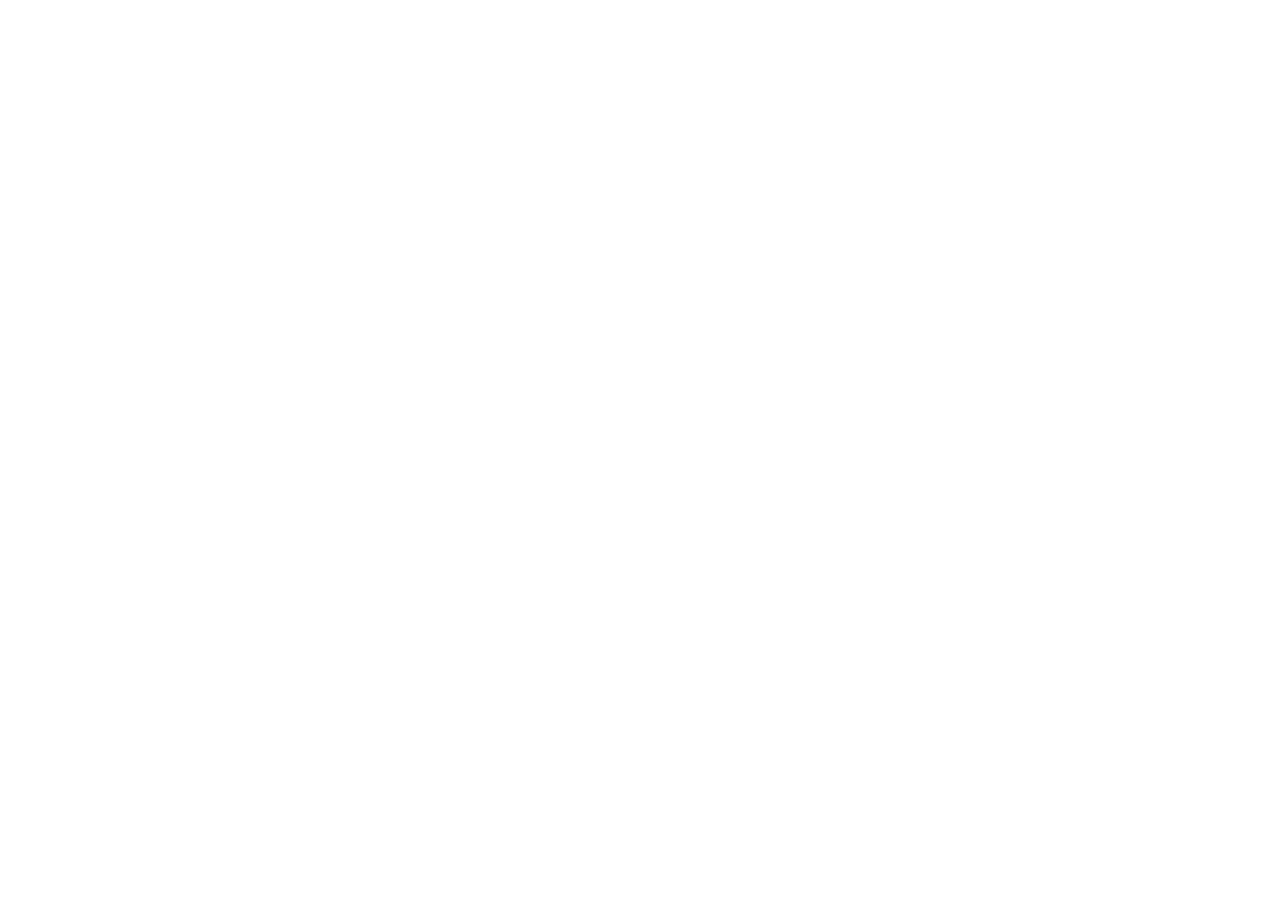
==== index.html @ db497103 "first commit" ====
<!DOCTYPE html>
<html lang="en">
  <head>
    <meta charset="UTF-8" />
    <meta http-equiv="X-UA-Compatible" content="IE=edge" />
    <meta name="viewport" content="width=device-width, initial-scale=1.0" />
    <title>Home</title>
    <link
      rel="stylesheet"
      href="https://unicons.iconscout.com/release/v4.0.0/css/line.css" />
    <link
      rel="stylesheet"
      href="https://cdnjs.cloudflare.com/ajax/libs/OwlCarousel2/2.3.4/assets/owl.carousel.min.css"
      integrity="sha512-tS3S5qG0BlhnQROyJXvNjeEM4UpMXHrQfTGmbQ1gKmelCxlSEBUaxhRBj/EFTzpbP4RVSrpEikbmdJobCvhE3g=="
      crossorigin="anonymous"
      referrerpolicy="no-referrer" />
    <link
      rel="stylesheet"
      href="https://cdnjs.cloudflare.com/ajax/libs/OwlCarousel2/2.3.4/assets/owl.theme.default.min.css"
      integrity="sha512-sMXtMNL1zRzolHYKEujM2AqCLUR9F2C4/05cdbxjjLSRvMQIciEPCQZo++nk7go3BtSuK9kfa/s+a4f4i5pLkw=="
      crossorigin="anonymous"
      referrerpolicy="no-referrer" />
    <link rel="stylesheet" href="css/compressed/home.min.css" />
  </head>
  <body>

    
    <script src="js/smth.js"></script>
    <script
      src="https://cdnjs.cloudflare.com/ajax/libs/jquery/3.6.3/jquery.min.js"
      integrity="sha512-STof4xm1wgkfm7heWqFJVn58Hm3EtS31XFaagaa8VMReCXAkQnJZ+jEy8PCC/iT18dFy95WcExNHFTqLyp72eQ=="
      crossorigin="anonymous"
      referrerpolicy="no-referrer"></script>
    <script
      src="https://cdnjs.cloudflare.com/ajax/libs/OwlCarousel2/2.3.4/owl.carousel.min.js"
      integrity="sha512-bPs7Ae6pVvhOSiIcyUClR7/q2OAsRiovw4vAkX+zJbw3ShAeeqezq50RIIcIURq7Oa20rW2n2q+fyXBNcU9lrw=="
      crossorigin="anonymous"
      referrerpolicy="no-referrer"></script>
  </body>
</html>
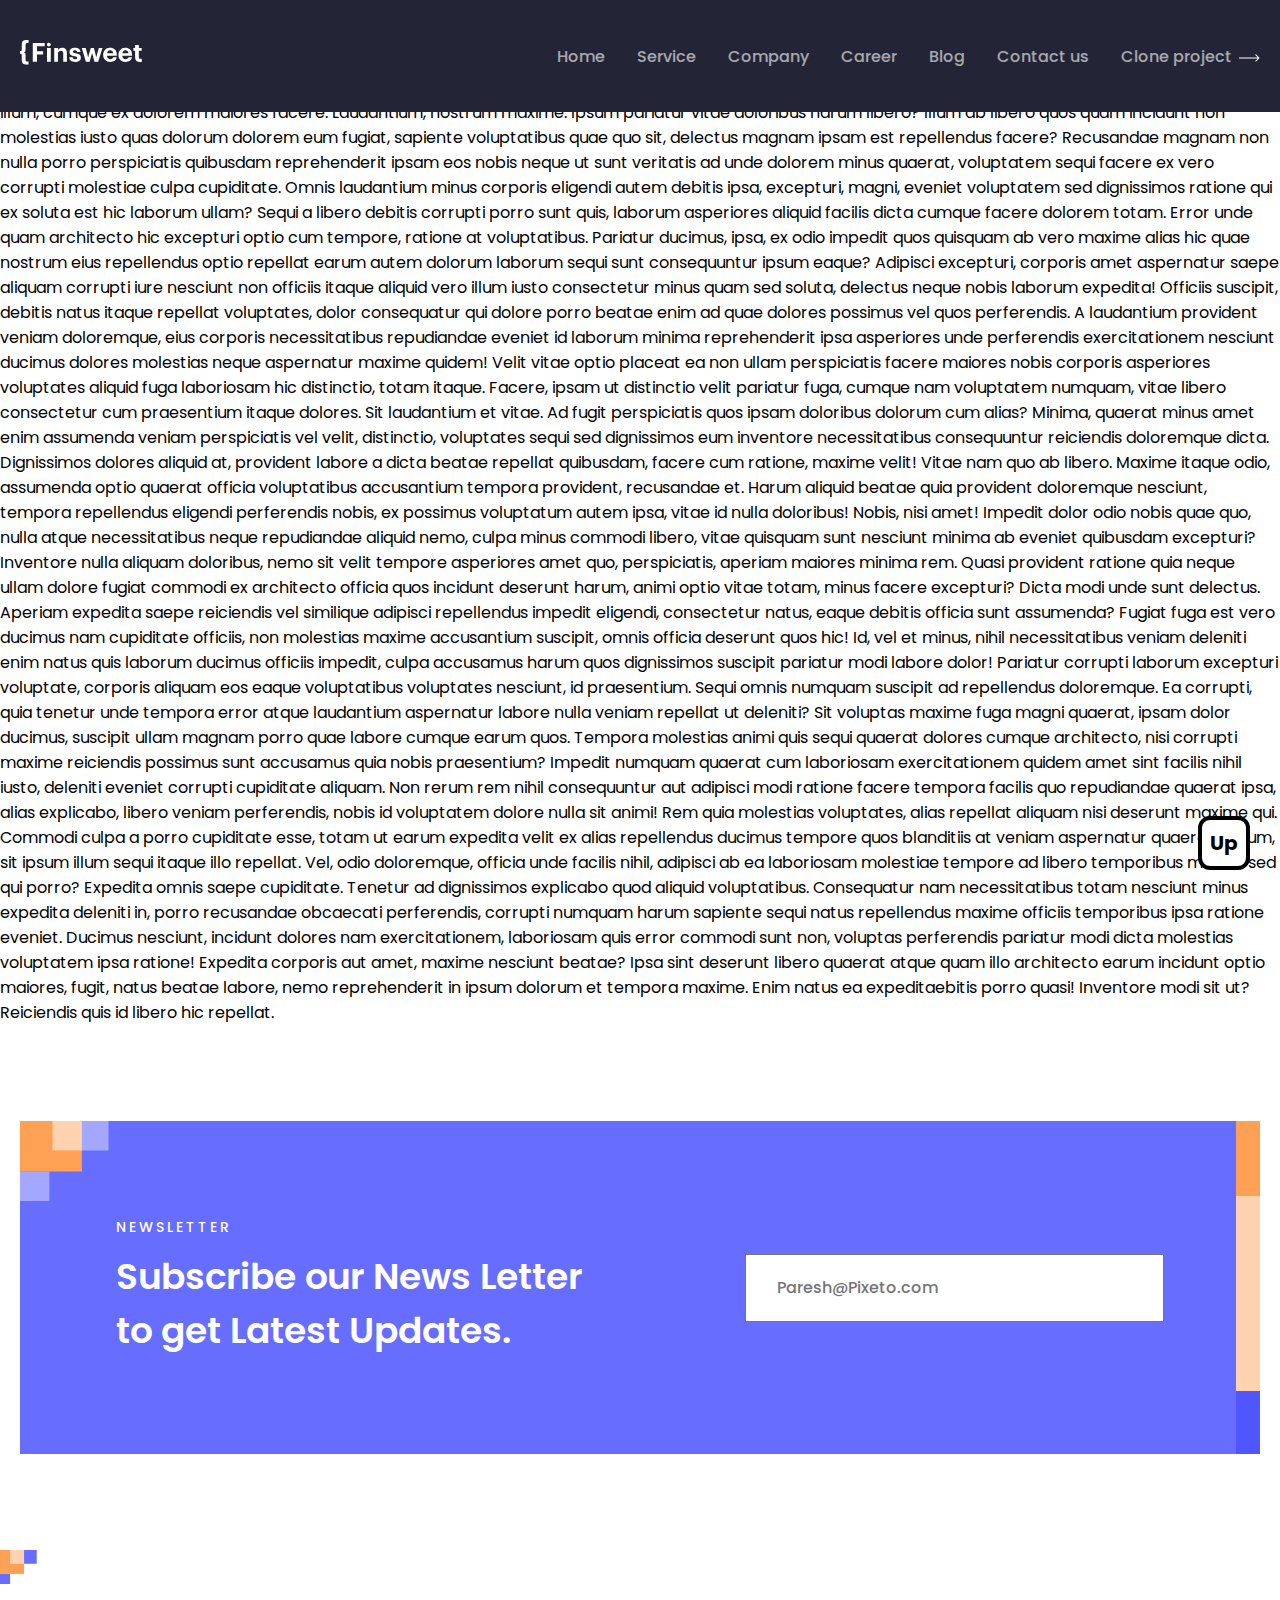
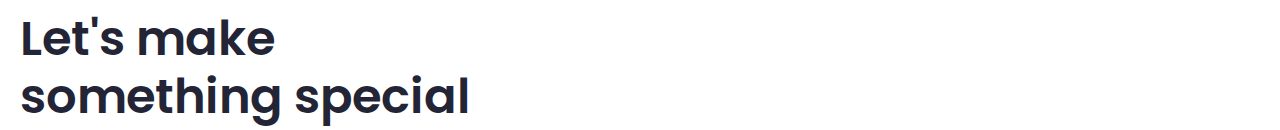
==== commit 212b0f42: "Z" ====
--- a/index.html
+++ b/index.html
@@ -23,8 +23,172 @@
     <link rel="stylesheet" href="css/compressed/home.min.css" />
   </head>
   <body>
+    <button id="backtop" style="opacity: 1">
+      <a href="#">Up</a>
+    </button>
+    <header id="header">
+      <nav id="nav">
+        <div class="container nav-container df-jcsb-aic">
+          <div class="nav-left df-jcsb-aic">
+            <a href="index.html">
+              <img
+                src="./images/service/logo.svg"
+                alt="logo"
+                class="nav-logo" />
+            </a>
+          </div>
+          <div class="nav-right">
+            <a href="#">
+              <ul class="nav-lists df-jcsb-aic">
+                <li><a href="index.html">Home</a></li>
+                <li><a href="service.html">Service</a></li>
+                <li><a href="company.html">Company</a></li>
+                <li><a href="career.html">Career</a></li>
+                <li><a href="blog.html">Blog</a></li>
+                <li><a href="contact.html">Contact us</a></li>
+                <li>
+                  <a href="career_inner.html">Clone project</a
+                  ><img
+                    class="der"
+                    src="./images/service/deriction.svg"
+                    alt="" />
+                </li>
+              </ul>
+              <button id="navbar-open" class="icon">
+                <i class="fa fa-bars"></i>
+              </button>
+            </a>
+          </div>
 
-    
+          <div id="navbar-responsive" class="nav-bottom">
+            <div class="nav-box">
+              <button id="navbar-close">
+                <img src="./images/service/close.svg" alt="close" />
+              </button>
+            </div>
+
+            <ul class="nav-position">
+              <li><a href="index.html">Home</a></li>
+              <li><a href="service.html">Service</a></li>
+              <li><a href="company.html">Company</a></li>
+              <li><a href="blog.html">Career</a></li>
+              <li><a href="blog.html">Blog</a></li>
+              <li><a href="contact.html">Contact us</a></li>
+              <li><a href="career_inner.html">Clone project</a></li>
+            </ul>
+          </div>
+        </div>
+      </nav>
+    </header>
+    Lorem ipsum dolor sit amet, consectetur adipisicing elit. Maxime aliquid
+    facilis ea voluptatem corrupti exercitationem id, adipisci, odio
+    voluptatibus facere iusto assumenda vero? Vel iure, deleniti voluptatum
+    magni praesentium maiores quo cum consectetur esse error aspernatur nihil
+    dolor sint eveniet, repudiandae harum laborum soluta nisi! Est earum libero,
+    odit aperiam error aliquam, quis quia dolorum eum distinctio nobis maxime
+    quasi. Harum rem aspernatur cum sunt iste maiores, quo vero voluptatem quod.
+    Impedit recusandae labore omnis at earum excepturi nisi sint quos, itaque
+    voluptate consectetur corporis. Alias porro veritatis illum, cumque ex
+    dolorem maiores facere. Laudantium, nostrum maxime. Ipsum pariatur vitae
+    doloribus harum libero? Illum ab libero quos quam incidunt non molestias
+    iusto quas dolorum dolorem eum fugiat, sapiente voluptatibus quae quo sit,
+    delectus magnam ipsam est repellendus facere? Recusandae magnam non nulla
+    porro perspiciatis quibusdam reprehenderit ipsam eos nobis neque ut sunt
+    veritatis ad unde dolorem minus quaerat, voluptatem sequi facere ex vero
+    corrupti molestiae culpa cupiditate. Omnis laudantium minus corporis
+    eligendi autem debitis ipsa, excepturi, magni, eveniet voluptatem sed
+    dignissimos ratione qui ex soluta est hic laborum ullam? Sequi a libero
+    debitis corrupti porro sunt quis, laborum asperiores aliquid facilis dicta
+    cumque facere dolorem totam. Error unde quam architecto hic excepturi optio
+    cum tempore, ratione at voluptatibus. Pariatur ducimus, ipsa, ex odio
+    impedit quos quisquam ab vero maxime alias hic quae nostrum eius repellendus
+    optio repellat earum autem dolorum laborum sequi sunt consequuntur ipsum
+    eaque? Adipisci excepturi, corporis amet aspernatur saepe aliquam corrupti
+    iure nesciunt non officiis itaque aliquid vero illum iusto consectetur minus
+    quam sed soluta, delectus neque nobis laborum expedita! Officiis suscipit,
+    debitis natus itaque repellat voluptates, dolor consequatur qui dolore porro
+    beatae enim ad quae dolores possimus vel quos perferendis. A laudantium
+    provident veniam doloremque, eius corporis necessitatibus repudiandae
+    eveniet id laborum minima reprehenderit ipsa asperiores unde perferendis
+    exercitationem nesciunt ducimus dolores molestias neque aspernatur maxime
+    quidem! Velit vitae optio placeat ea non ullam perspiciatis facere maiores
+    nobis corporis asperiores voluptates aliquid fuga laboriosam hic distinctio,
+    totam itaque. Facere, ipsam ut distinctio velit pariatur fuga, cumque nam
+    voluptatem numquam, vitae libero consectetur cum praesentium itaque dolores.
+    Sit laudantium et vitae. Ad fugit perspiciatis quos ipsam doloribus dolorum
+    cum alias? Minima, quaerat minus amet enim assumenda veniam perspiciatis vel
+    velit, distinctio, voluptates sequi sed dignissimos eum inventore
+    necessitatibus consequuntur reiciendis doloremque dicta. Dignissimos dolores
+    aliquid at, provident labore a dicta beatae repellat quibusdam, facere cum
+    ratione, maxime velit! Vitae nam quo ab libero. Maxime itaque odio,
+    assumenda optio quaerat officia voluptatibus accusantium tempora provident,
+    recusandae et. Harum aliquid beatae quia provident doloremque nesciunt,
+    tempora repellendus eligendi perferendis nobis, ex possimus voluptatum autem
+    ipsa, vitae id nulla doloribus! Nobis, nisi amet! Impedit dolor odio nobis
+    quae quo, nulla atque necessitatibus neque repudiandae aliquid nemo, culpa
+    minus commodi libero, vitae quisquam sunt nesciunt minima ab eveniet
+    quibusdam excepturi? Inventore nulla aliquam doloribus, nemo sit velit
+    tempore asperiores amet quo, perspiciatis, aperiam maiores minima rem. Quasi
+    provident ratione quia neque ullam dolore fugiat commodi ex architecto
+    officia quos incidunt deserunt harum, animi optio vitae totam, minus facere
+    excepturi? Dicta modi unde sunt delectus. Aperiam expedita saepe reiciendis
+    vel similique adipisci repellendus impedit eligendi, consectetur natus,
+    eaque debitis officia sunt assumenda? Fugiat fuga est vero ducimus nam
+    cupiditate officiis, non molestias maxime accusantium suscipit, omnis
+    officia deserunt quos hic! Id, vel et minus, nihil necessitatibus veniam
+    deleniti enim natus quis laborum ducimus officiis impedit, culpa accusamus
+    harum quos dignissimos suscipit pariatur modi labore dolor! Pariatur
+    corrupti laborum excepturi voluptate, corporis aliquam eos eaque
+    voluptatibus voluptates nesciunt, id praesentium. Sequi omnis numquam
+    suscipit ad repellendus doloremque. Ea corrupti, quia tenetur unde tempora
+    error atque laudantium aspernatur labore nulla veniam repellat ut deleniti?
+    Sit voluptas maxime fuga magni quaerat, ipsam dolor ducimus, suscipit ullam
+    magnam porro quae labore cumque earum quos. Tempora molestias animi quis
+    sequi quaerat dolores cumque architecto, nisi corrupti maxime reiciendis
+    possimus sunt accusamus quia nobis praesentium? Impedit numquam quaerat cum
+    laboriosam exercitationem quidem amet sint facilis nihil iusto, deleniti
+    eveniet corrupti cupiditate aliquam. Non rerum rem nihil consequuntur aut
+    adipisci modi ratione facere tempora facilis quo repudiandae quaerat ipsa,
+    alias explicabo, libero veniam perferendis, nobis id voluptatem dolore nulla
+    sit animi! Rem quia molestias voluptates, alias repellat aliquam nisi
+    deserunt maxime qui. Commodi culpa a porro cupiditate esse, totam ut earum
+    expedita velit ex alias repellendus ducimus tempore quos blanditiis at
+    veniam aspernatur quaerat. Earum, sit ipsum illum sequi itaque illo
+    repellat. Vel, odio doloremque, officia unde facilis nihil, adipisci ab ea
+    laboriosam molestiae tempore ad libero temporibus mollitia sed qui porro?
+    Expedita omnis saepe cupiditate. Tenetur ad dignissimos explicabo quod
+    aliquid voluptatibus. Consequatur nam necessitatibus totam nesciunt minus
+    expedita deleniti in, porro recusandae obcaecati perferendis, corrupti
+    numquam harum sapiente sequi natus repellendus maxime officiis temporibus
+    ipsa ratione eveniet. Ducimus nesciunt, incidunt dolores nam exercitationem,
+    laboriosam quis error commodi sunt non, voluptas perferendis pariatur modi
+    dicta molestias voluptatem ipsa ratione! Expedita corporis aut amet, maxime
+    nesciunt beatae? Ipsa sint deserunt libero quaerat atque quam illo
+    architecto earum incidunt optio maiores, fugit, natus beatae labore, nemo
+    reprehenderit in ipsum dolorum et tempora maxime. Enim natus ea
+    expeditaebitis porro quasi! Inventore modi sit ut? Reiciendis quis id libero
+    hic repellat.
+    <footer>
+      <div class="footer_top">
+        <div class="container">
+          <div class="card">
+            <img class="shape1" src="images/home/shape1.svg" alt="" />
+            <img class="shape2" src="images/home/shape2.svg" alt="" />
+            <div class="left">
+              <h6>NEWSLETTER</h6>
+              <h2>Subscribe our News Letter to get Latest Updates.</h2>
+            </div>
+            <input type="email" placeholder="Paresh@Pixeto.com" />
+          </div>
+        </div>
+      </div>
+      <div class="footer_bottom">
+        <div class="container">
+          <img class="shape3" src="images/home/shape3.svg" alt="" />
+          <h1>Let's make something special</h1>
+        </div>
+      </div>
+    </footer>
     <script src="js/smth.js"></script>
     <script
       src="https://cdnjs.cloudflare.com/ajax/libs/jquery/3.6.3/jquery.min.js"
--- a/css/compressed/home.min.css
+++ b/css/compressed/home.min.css
@@ -0,0 +1 @@
+@import"https://fonts.googleapis.com/css2?family=Poppins:wght@400;500;600;700&display=swap";*{margin:0;padding:0;transition:all .4s ease;scroll-behavior:smooth;font-family:"Poppins",sans-serif;outline:none}.container{max-width:1280px;margin:0 auto;padding:0 20px}a{text-decoration:none;cursor:pointer}ul{list-style-type:none}html{scroll-behavior:smooth}button{cursor:pointer}img{max-inline-size:100%;max-block-size:100%}input:focus{outline:none}*,*::before,*::after{box-sizing:border-box}*:where(:not(html,iframe,canvas,svg,video,audio):not(svg *,symbol *)){display:revert}.footer_top{background-color:#fff;padding-top:96px}.footer_top .card{position:relative;padding:96px;background-color:#666dff;display:flex;flex-direction:column;gap:50px;align-items:center;margin-bottom:96px}.footer_top .card .shape1{position:absolute;top:0;left:0}.footer_top .card .shape2{position:absolute;right:0;top:0;height:100%}.footer_top .card h6{font-weight:500;font-size:14px;line-height:20px;letter-spacing:3px;text-transform:uppercase;color:#fff}.footer_top .card h2{margin-top:13px;font-weight:600;font-size:36px;line-height:54px;color:#fff;max-width:480px}.footer_top .card input{width:100%;padding:20px 30px;font-weight:500;font-size:16px;line-height:24px;color:#232536}.footer_bottom .container{position:relative;padding-top:60px}.footer_bottom .container .shape3{position:absolute;top:0;left:0}.footer_bottom .container h1{font-weight:600;font-size:48px;line-height:58px;color:#232536;max-width:452px}@media(min-width: 800px){.footer_top .card{flex-direction:initial !important;justify-content:space-between}.footer_top .card input{width:40%}}@media(min-width: 900px){.footer_top .card{gap:90px}}.df-jcsb-aic{display:flex;justify-content:space-between;align-items:center}#backtop{position:fixed;bottom:30px;right:30px;z-index:99;border-radius:12px;border:4px solid #000;outline:none;cursor:pointer;padding:8px;transition:.6s;background-color:#fff}#backtop a{font-weight:700;font-size:20px;color:#000}#backtop:hover{border-color:orange}#backtop:hover a{color:orange}#header{padding:40px 0px;background-color:#232536;overflow:hidden;transition:.4s;position:fixed;width:100%;top:0;z-index:99}#header .nav-left{-moz-column-gap:130px;column-gap:130px}#header .nav-left .nav-lists{-moz-column-gap:50px;column-gap:50px}#header .nav-left .nav-lists a{font-weight:400;font-size:16px;text-transform:uppercase;color:#fff;opacity:.9}#header .nav-left .nav-lists a:hover{color:#ffd2a4;transition:1s}#header .nav-right .nav-lists{-moz-column-gap:32px;column-gap:32px}#header .nav-right .nav-lists img{margin-left:7px !important}#header .nav-right .nav-lists a{font-style:normal;font-weight:500;font-size:16px;line-height:24px;color:#fff;opacity:.6}#header .nav-right .nav-lists a:hover{font-style:normal;font-weight:500;font-size:16px;line-height:24px;opacity:1;color:#ffd3af;transition:.5s}#header .nav-right .icon{border:none;background-color:rgba(0,0,0,0)}#header .nav-right .icon .fa-bars{width:20px;font-size:30px;color:#f5f5f5}#navbar-responsive{position:fixed;top:0;bottom:0;right:-100%;height:100vh;width:100%;flex-direction:column;justify-content:center;align-items:center;background-color:#232536;transition:.7s;opacity:.95}#navbar-responsive .nav-box{display:flex;justify-content:right}#navbar-responsive .nav-box #navbar-close{background-color:rgba(0,0,0,0);border:none;margin:35px 15px 0px 0px}#navbar-responsive .nav-box #navbar-close img{width:30px}#navbar-responsive .nav-box #navbar-close:hover{transform:rotate(360deg);transition:1s}#navbar-responsive .nav-position{text-align:center}#navbar-responsive .nav-position li{margin:25px 0px}#navbar-responsive .nav-position li a{font-weight:400;font-size:16px;text-transform:uppercase;color:#fff;opacity:.9}#navbar-responsive .nav-position li a:hover{color:#ffd2a4;transition:1s}@media(min-width: 900px){header #navbar-open{display:none}}@media(max-width: 900px){header .nav-lists{display:none}header .primary-button{display:none}}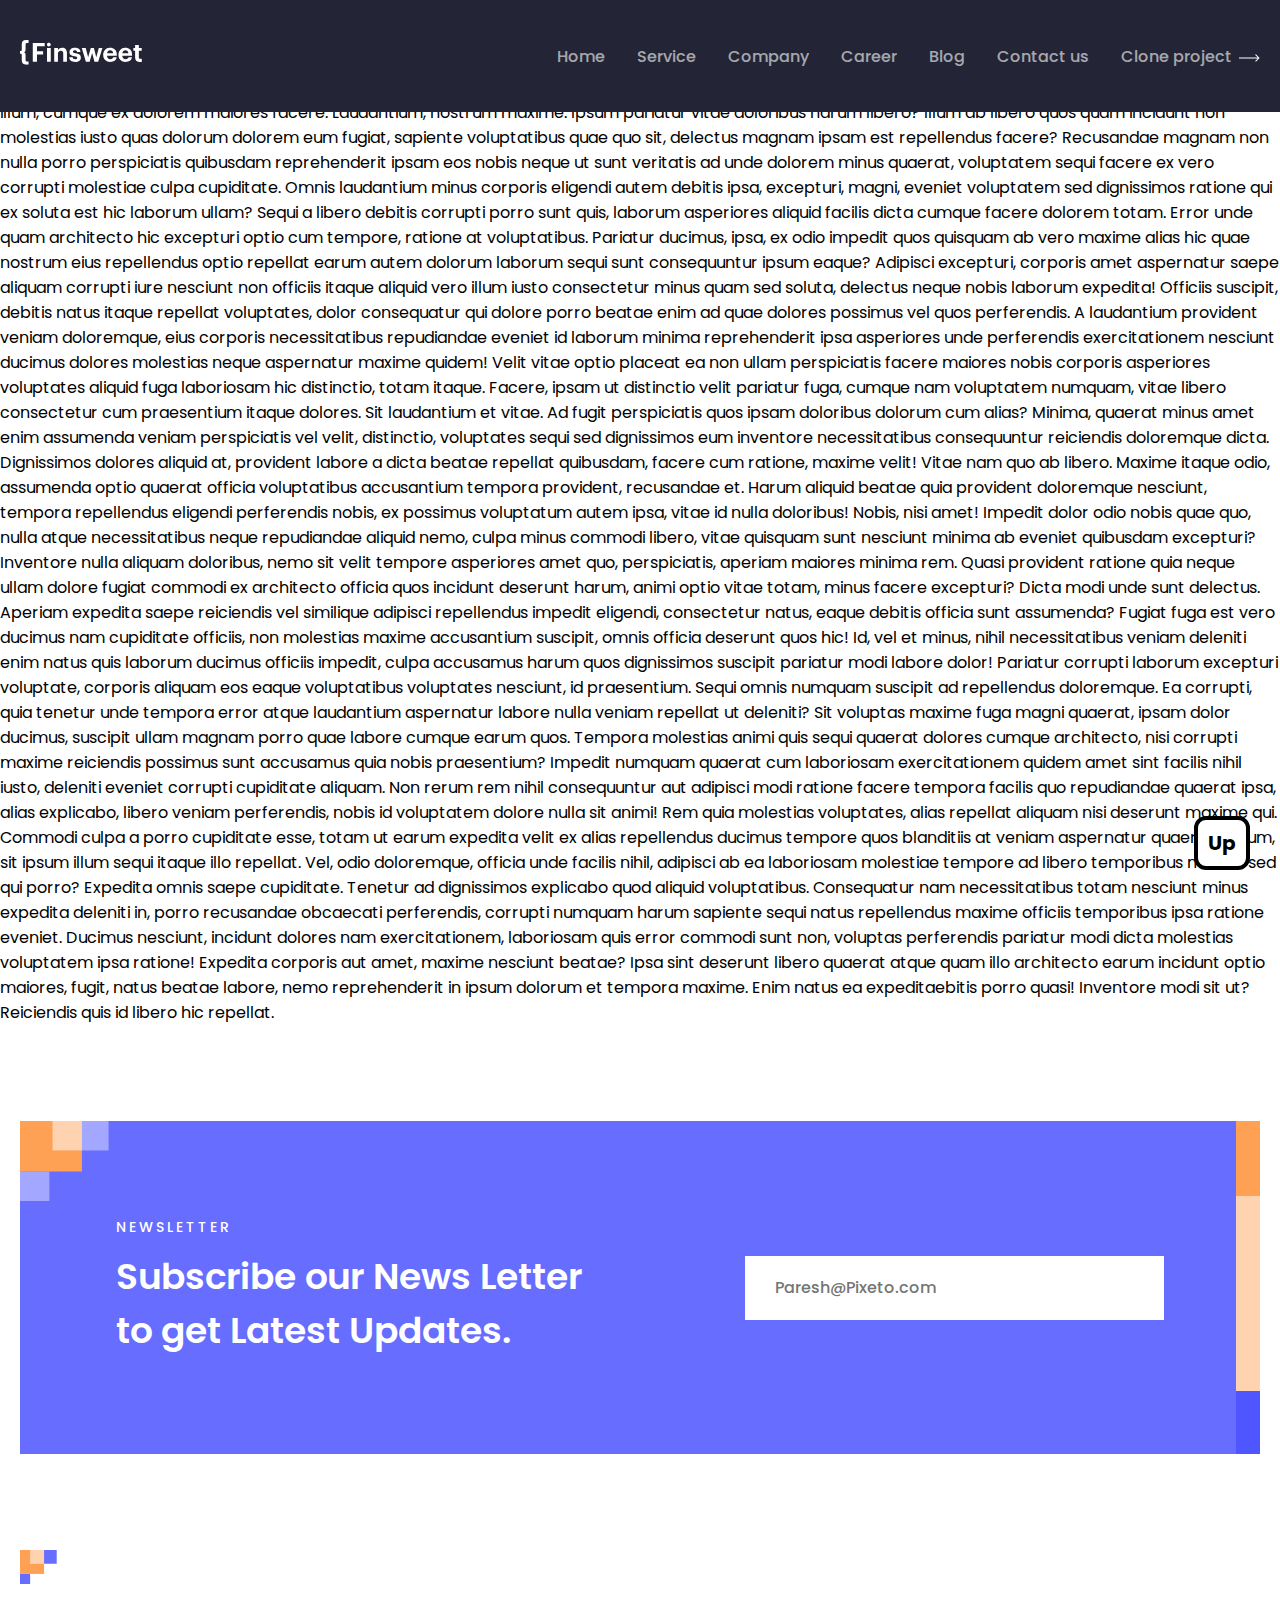
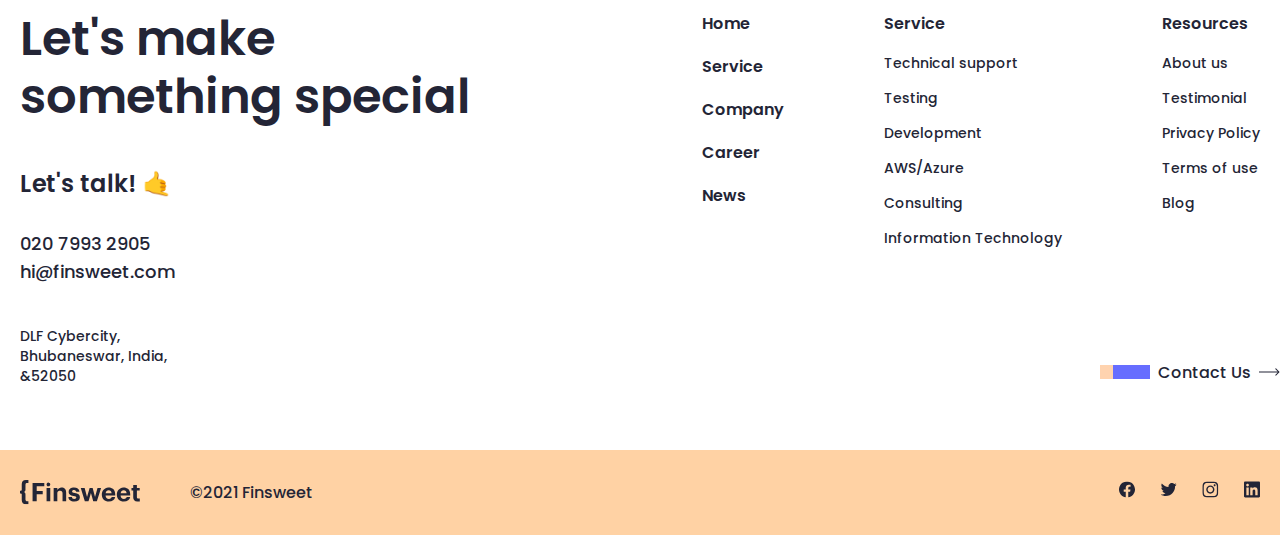
==== commit 96794719: "footer" ====
--- a/index.html
+++ b/index.html
@@ -184,10 +184,72 @@
       </div>
       <div class="footer_bottom">
         <div class="container">
-          <img class="shape3" src="images/home/shape3.svg" alt="" />
-          <h1>Let's make something special</h1>
+          <div class="left">
+            <img class="shape3" src="images/home/shape3.svg" alt="" />
+            <h1>Let's make something special</h1>
+            <h6>Let's talk! 🤙</h6>
+            <h5>
+              020 7993 2905
+              <br />
+              hi@finsweet.com
+            </h5>
+            <h4>DLF Cybercity, Bhubaneswar, India, &52050</h4>
+          </div>
+          <div class="right">
+            <ul class="bold">
+              <li><a href="index.html">Home</a></li>
+              <li><a href="service.html">Service</a></li>
+              <li><a href="company.html">Company</a></li>
+              <li><a href="career.html">Career</a></li>
+              <li><a href="blog.html">News</a></li>
+            </ul>
+            <ul>
+              <li><a class="bold" href="service.html">Service</a></li>
+              <li><a href="team.html">Technical support</a></li>
+              <li><a href="blog_inner.html">Testing</a></li>
+              <li><a href="career.html">Development</a></li>
+              <li><a href="career_inner.html">AWS/Azure </a></li>
+              <li><a href="contact.html">Consulting</a></li>
+              <li><a href="blog.html">Information Technology</a></li>
+            </ul>
+            <ul>
+              <li><a class="bold" href="blog_inner.html">Resources</a></li>
+              <li><a href="team.html">About us</a></li>
+              <li><a href="company.html">Testimonial</a></li>
+              <li><a href="privacy.html">Privacy Policy</a></li>
+              <li><a href="contact.html">Terms of use </a></li>
+              <li><a href="blog.html">Blog</a></li>
+            </ul>
+            <div class="contact">
+              <img src="images/home/shape4.svg" alt="" />
+              <h3><a href="contact.html">Contact Us</a></h3>
+              <img src="images/arrow.svg" alt="" />
+            </div>
+          </div>
         </div>
       </div>
+      <section>
+        <div class="container">
+          <div class="logo">
+            <img src="images/Logo.svg" alt="" />
+            <h6>©2021 Finsweet</h6>
+          </div>
+          <div class="sites">
+            <a href="https://facebook.com/"
+              ><img src="images/facebook.svg" alt=""
+            /></a>
+            <a href="https://twitter.com/"
+              ><img src="images/twitter.svg" alt=""
+            /></a>
+            <a href="https://instagram.com/"
+              ><img src="images/instagram.svg" alt=""
+            /></a>
+            <a href="https://linkedin.com/"
+              ><img src="images/linkedin.svg" alt=""
+            /></a>
+          </div>
+        </div>
+      </section>
     </footer>
     <script src="js/smth.js"></script>
     <script
--- a/css/compressed/home.min.css
+++ b/css/compressed/home.min.css
@@ -1 +1 @@
-@import"https://fonts.googleapis.com/css2?family=Poppins:wght@400;500;600;700&display=swap";*{margin:0;padding:0;transition:all .4s ease;scroll-behavior:smooth;font-family:"Poppins",sans-serif;outline:none}.container{max-width:1280px;margin:0 auto;padding:0 20px}a{text-decoration:none;cursor:pointer}ul{list-style-type:none}html{scroll-behavior:smooth}button{cursor:pointer}img{max-inline-size:100%;max-block-size:100%}input:focus{outline:none}*,*::before,*::after{box-sizing:border-box}*:where(:not(html,iframe,canvas,svg,video,audio):not(svg *,symbol *)){display:revert}.footer_top{background-color:#fff;padding-top:96px}.footer_top .card{position:relative;padding:96px;background-color:#666dff;display:flex;flex-direction:column;gap:50px;align-items:center;margin-bottom:96px}.footer_top .card .shape1{position:absolute;top:0;left:0}.footer_top .card .shape2{position:absolute;right:0;top:0;height:100%}.footer_top .card h6{font-weight:500;font-size:14px;line-height:20px;letter-spacing:3px;text-transform:uppercase;color:#fff}.footer_top .card h2{margin-top:13px;font-weight:600;font-size:36px;line-height:54px;color:#fff;max-width:480px}.footer_top .card input{width:100%;padding:20px 30px;font-weight:500;font-size:16px;line-height:24px;color:#232536}.footer_bottom .container{position:relative;padding-top:60px}.footer_bottom .container .shape3{position:absolute;top:0;left:0}.footer_bottom .container h1{font-weight:600;font-size:48px;line-height:58px;color:#232536;max-width:452px}@media(min-width: 800px){.footer_top .card{flex-direction:initial !important;justify-content:space-between}.footer_top .card input{width:40%}}@media(min-width: 900px){.footer_top .card{gap:90px}}.df-jcsb-aic{display:flex;justify-content:space-between;align-items:center}#backtop{position:fixed;bottom:30px;right:30px;z-index:99;border-radius:12px;border:4px solid #000;outline:none;cursor:pointer;padding:8px;transition:.6s;background-color:#fff}#backtop a{font-weight:700;font-size:20px;color:#000}#backtop:hover{border-color:orange}#backtop:hover a{color:orange}#header{padding:40px 0px;background-color:#232536;overflow:hidden;transition:.4s;position:fixed;width:100%;top:0;z-index:99}#header .nav-left{-moz-column-gap:130px;column-gap:130px}#header .nav-left .nav-lists{-moz-column-gap:50px;column-gap:50px}#header .nav-left .nav-lists a{font-weight:400;font-size:16px;text-transform:uppercase;color:#fff;opacity:.9}#header .nav-left .nav-lists a:hover{color:#ffd2a4;transition:1s}#header .nav-right .nav-lists{-moz-column-gap:32px;column-gap:32px}#header .nav-right .nav-lists img{margin-left:7px !important}#header .nav-right .nav-lists a{font-style:normal;font-weight:500;font-size:16px;line-height:24px;color:#fff;opacity:.6}#header .nav-right .nav-lists a:hover{font-style:normal;font-weight:500;font-size:16px;line-height:24px;opacity:1;color:#ffd3af;transition:.5s}#header .nav-right .icon{border:none;background-color:rgba(0,0,0,0)}#header .nav-right .icon .fa-bars{width:20px;font-size:30px;color:#f5f5f5}#navbar-responsive{position:fixed;top:0;bottom:0;right:-100%;height:100vh;width:100%;flex-direction:column;justify-content:center;align-items:center;background-color:#232536;transition:.7s;opacity:.95}#navbar-responsive .nav-box{display:flex;justify-content:right}#navbar-responsive .nav-box #navbar-close{background-color:rgba(0,0,0,0);border:none;margin:35px 15px 0px 0px}#navbar-responsive .nav-box #navbar-close img{width:30px}#navbar-responsive .nav-box #navbar-close:hover{transform:rotate(360deg);transition:1s}#navbar-responsive .nav-position{text-align:center}#navbar-responsive .nav-position li{margin:25px 0px}#navbar-responsive .nav-position li a{font-weight:400;font-size:16px;text-transform:uppercase;color:#fff;opacity:.9}#navbar-responsive .nav-position li a:hover{color:#ffd2a4;transition:1s}@media(min-width: 900px){header #navbar-open{display:none}}@media(max-width: 900px){header .nav-lists{display:none}header .primary-button{display:none}}+@import"https://fonts.googleapis.com/css2?family=Poppins:wght@400;500;600;700&display=swap";*{margin:0;padding:0;transition:all .4s ease;scroll-behavior:smooth;font-family:"Poppins",sans-serif;outline:none}.container{max-width:1280px;margin:0 auto;padding:0 20px}a{text-decoration:none;cursor:pointer}ul{list-style-type:none}html{scroll-behavior:smooth}button{cursor:pointer}img{max-inline-size:100%;max-block-size:100%}input:focus{outline:none}*,*::before,*::after{box-sizing:border-box}*:where(:not(html,iframe,canvas,svg,video,audio):not(svg *,symbol *)){display:revert}footer{background-color:#fff}.footer_top{padding-top:96px;padding-bottom:96px}.footer_top .card{position:relative;padding:96px;background-color:#666dff;display:flex;flex-direction:column;gap:50px;align-items:center}.footer_top .card .shape1{position:absolute;top:0;left:0}.footer_top .card .shape2{position:absolute;right:0;top:0;height:100%}.footer_top .card h6{font-weight:500;font-size:14px;line-height:20px;letter-spacing:3px;text-transform:uppercase;color:#fff}.footer_top .card h2{margin-top:13px;font-weight:600;font-size:36px;line-height:54px;color:#fff;max-width:480px}.footer_top .card input{width:100%;padding:20px 30px;font-weight:500;font-size:16px;line-height:24px;color:#232536;border:none}.footer_bottom .container{padding-top:60px;position:relative}.footer_bottom .container .left{color:#232536;padding-bottom:64px}.footer_bottom .container .shape3{position:absolute;top:0;left:20px}.footer_bottom .container h1{font-weight:600;font-size:48px;line-height:58px;color:#232536;max-width:458px}.footer_bottom .container h6{font-weight:600;font-size:24px;line-height:36px;color:#232536;margin:40px 0 28px}.footer_bottom .container h5{font-weight:500;font-size:18px;line-height:28px;color:#232536}.footer_bottom .container h4{font-weight:500;font-size:14px;line-height:20px;color:#232536;max-width:206px;margin-top:40px}.footer_bottom .container .right{display:flex;justify-content:space-between;flex-wrap:wrap;gap:20px}.footer_bottom .container .right .bold{font-weight:600;font-size:16px;line-height:28px;color:#232536}.footer_bottom .container .right .bold li a{display:flex;font-weight:600;font-size:16px;line-height:28px;color:#232536}.footer_bottom .container .right ul li a{font-weight:500;font-size:14px;line-height:20px;color:#232536;margin-bottom:15px;display:flex}.footer_bottom .container .right .contact{position:absolute;right:0;top:0;display:flex;align-items:center;gap:8px}.footer_bottom .container .right .contact h3 a{color:#232536;font-weight:500;font-size:16px;line-height:24px}footer section{background-color:#ffd2a4;padding:30px 0}footer section .container{display:flex;justify-content:space-between;align-items:center}footer section .container .logo{display:flex;gap:50px;align-items:center}footer section .container .logo h6{font-weight:500;font-size:16px;line-height:24px;color:#232536}footer section .container .sites{display:flex;align-items:center;gap:25px}@media(min-width: 700px){.footer_bottom .container{display:flex;gap:50px;justify-content:space-between}.footer_bottom .container .contact{bottom:64px;top:auto !important}}@media(min-width: 800px){.footer_top .card{flex-direction:initial !important;justify-content:space-between}.footer_top .card input{width:40%}}@media(min-width: 900px){.footer_top .card{gap:90px}.right{gap:100px !important}}.df-jcsb-aic{display:flex;justify-content:space-between;align-items:center}#backtop{position:fixed;bottom:30px;right:30px;z-index:99;border-radius:12px;border:4px solid #000;outline:none;cursor:pointer;padding:8px 10px;transition:.6s;background-color:#fff}#backtop a{font-weight:700;font-size:20px;color:#000}#backtop:hover{border-color:orange}#backtop:hover a{color:orange}#header{padding:40px 0px;background-color:#232536;overflow:hidden;transition:.4s;position:fixed;width:100%;top:0;z-index:99}#header .nav-left{-moz-column-gap:130px;column-gap:130px}#header .nav-left .nav-lists{-moz-column-gap:50px;column-gap:50px}#header .nav-left .nav-lists a{font-weight:400;font-size:16px;text-transform:uppercase;color:#fff;opacity:.9}#header .nav-left .nav-lists a:hover{color:#ffd2a4;transition:1s}#header .nav-right .nav-lists{-moz-column-gap:32px;column-gap:32px}#header .nav-right .nav-lists img{margin-left:7px !important}#header .nav-right .nav-lists a{font-style:normal;font-weight:500;font-size:16px;line-height:24px;color:#fff;opacity:.6}#header .nav-right .nav-lists a:hover{font-style:normal;font-weight:500;font-size:16px;line-height:24px;opacity:1;color:#ffd3af;transition:.5s}#header .nav-right .icon{border:none;background-color:rgba(0,0,0,0)}#header .nav-right .icon .fa-bars{width:20px;font-size:30px;color:#f5f5f5}#navbar-responsive{position:fixed;top:0;bottom:0;right:-100%;height:100vh;width:100%;flex-direction:column;justify-content:center;align-items:center;background-color:#232536;transition:.7s;opacity:.95}#navbar-responsive .nav-box{display:flex;justify-content:right}#navbar-responsive .nav-box #navbar-close{background-color:rgba(0,0,0,0);border:none;margin:35px 15px 0px 0px}#navbar-responsive .nav-box #navbar-close img{width:30px}#navbar-responsive .nav-box #navbar-close:hover{transform:rotate(360deg);transition:1s}#navbar-responsive .nav-position{text-align:center}#navbar-responsive .nav-position li{margin:25px 0px}#navbar-responsive .nav-position li a{font-weight:400;font-size:16px;text-transform:uppercase;color:#fff;opacity:.9}#navbar-responsive .nav-position li a:hover{color:#ffd2a4;transition:1s}@media(min-width: 900px){header #navbar-open{display:none}}@media(max-width: 900px){header .nav-lists{display:none}header .primary-button{display:none}}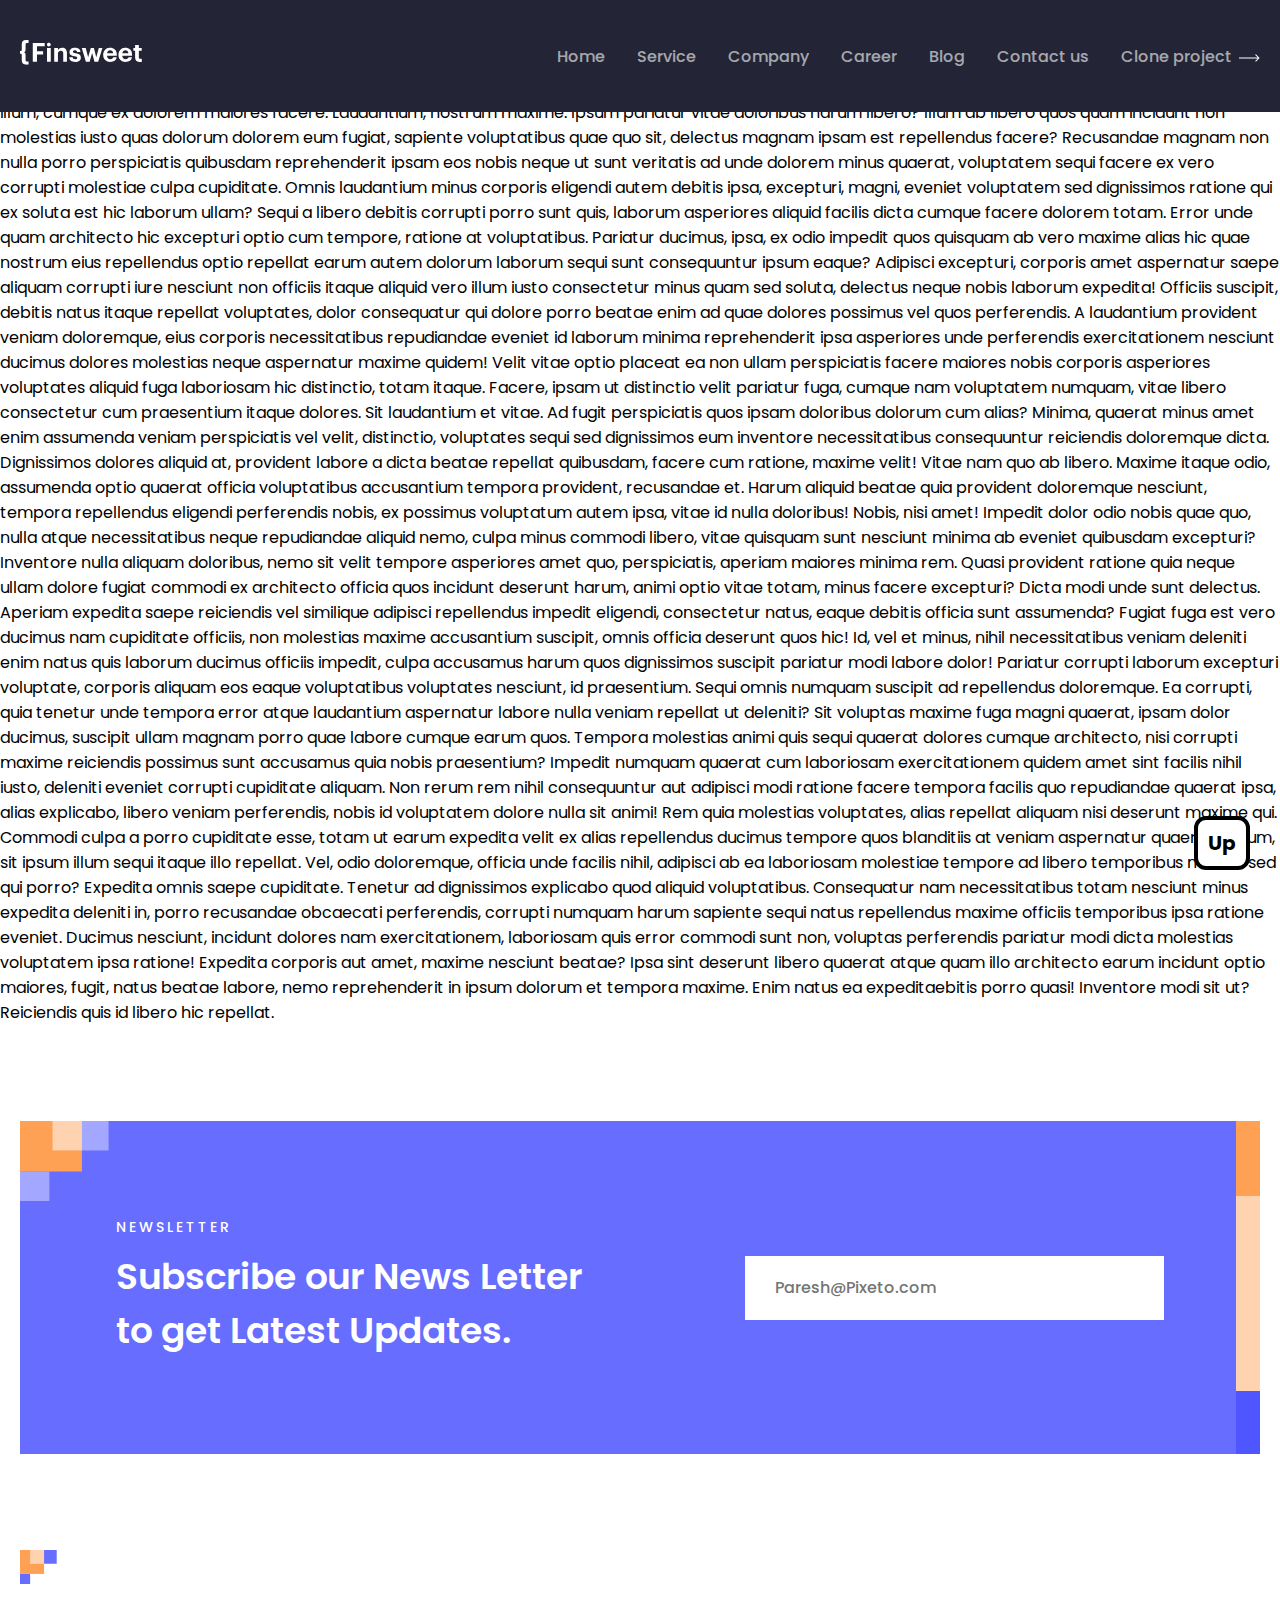
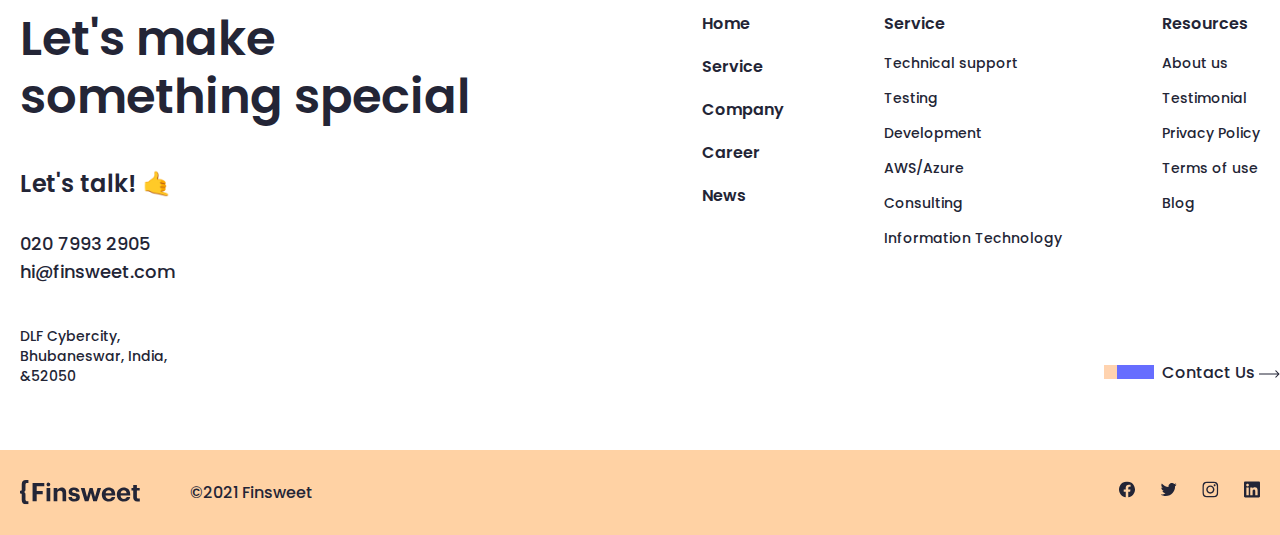
==== commit 54c04c87: "footer" ====
--- a/index.html
+++ b/index.html
@@ -222,8 +222,11 @@
             </ul>
             <div class="contact">
               <img src="images/home/shape4.svg" alt="" />
-              <h3><a href="contact.html">Contact Us</a></h3>
-              <img src="images/arrow.svg" alt="" />
+              <h3>
+                <a href="contact.html"
+                  >Contact Us <img src="images/arrow.svg" alt=""
+                /></a>
+              </h3>
             </div>
           </div>
         </div>
--- a/css/compressed/home.min.css
+++ b/css/compressed/home.min.css
@@ -1 +1 @@
-@import"https://fonts.googleapis.com/css2?family=Poppins:wght@400;500;600;700&display=swap";*{margin:0;padding:0;transition:all .4s ease;scroll-behavior:smooth;font-family:"Poppins",sans-serif;outline:none}.container{max-width:1280px;margin:0 auto;padding:0 20px}a{text-decoration:none;cursor:pointer}ul{list-style-type:none}html{scroll-behavior:smooth}button{cursor:pointer}img{max-inline-size:100%;max-block-size:100%}input:focus{outline:none}*,*::before,*::after{box-sizing:border-box}*:where(:not(html,iframe,canvas,svg,video,audio):not(svg *,symbol *)){display:revert}footer{background-color:#fff}.footer_top{padding-top:96px;padding-bottom:96px}.footer_top .card{position:relative;padding:96px;background-color:#666dff;display:flex;flex-direction:column;gap:50px;align-items:center}.footer_top .card .shape1{position:absolute;top:0;left:0}.footer_top .card .shape2{position:absolute;right:0;top:0;height:100%}.footer_top .card h6{font-weight:500;font-size:14px;line-height:20px;letter-spacing:3px;text-transform:uppercase;color:#fff}.footer_top .card h2{margin-top:13px;font-weight:600;font-size:36px;line-height:54px;color:#fff;max-width:480px}.footer_top .card input{width:100%;padding:20px 30px;font-weight:500;font-size:16px;line-height:24px;color:#232536;border:none}.footer_bottom .container{padding-top:60px;position:relative}.footer_bottom .container .left{color:#232536;padding-bottom:64px}.footer_bottom .container .shape3{position:absolute;top:0;left:20px}.footer_bottom .container h1{font-weight:600;font-size:48px;line-height:58px;color:#232536;max-width:458px}.footer_bottom .container h6{font-weight:600;font-size:24px;line-height:36px;color:#232536;margin:40px 0 28px}.footer_bottom .container h5{font-weight:500;font-size:18px;line-height:28px;color:#232536}.footer_bottom .container h4{font-weight:500;font-size:14px;line-height:20px;color:#232536;max-width:206px;margin-top:40px}.footer_bottom .container .right{display:flex;justify-content:space-between;flex-wrap:wrap;gap:20px}.footer_bottom .container .right .bold{font-weight:600;font-size:16px;line-height:28px;color:#232536}.footer_bottom .container .right .bold li a{display:flex;font-weight:600;font-size:16px;line-height:28px;color:#232536}.footer_bottom .container .right ul li a{font-weight:500;font-size:14px;line-height:20px;color:#232536;margin-bottom:15px;display:flex}.footer_bottom .container .right .contact{position:absolute;right:0;top:0;display:flex;align-items:center;gap:8px}.footer_bottom .container .right .contact h3 a{color:#232536;font-weight:500;font-size:16px;line-height:24px}footer section{background-color:#ffd2a4;padding:30px 0}footer section .container{display:flex;justify-content:space-between;align-items:center}footer section .container .logo{display:flex;gap:50px;align-items:center}footer section .container .logo h6{font-weight:500;font-size:16px;line-height:24px;color:#232536}footer section .container .sites{display:flex;align-items:center;gap:25px}@media(min-width: 700px){.footer_bottom .container{display:flex;gap:50px;justify-content:space-between}.footer_bottom .container .contact{bottom:64px;top:auto !important}}@media(min-width: 800px){.footer_top .card{flex-direction:initial !important;justify-content:space-between}.footer_top .card input{width:40%}}@media(min-width: 900px){.footer_top .card{gap:90px}.right{gap:100px !important}}.df-jcsb-aic{display:flex;justify-content:space-between;align-items:center}#backtop{position:fixed;bottom:30px;right:30px;z-index:99;border-radius:12px;border:4px solid #000;outline:none;cursor:pointer;padding:8px 10px;transition:.6s;background-color:#fff}#backtop a{font-weight:700;font-size:20px;color:#000}#backtop:hover{border-color:orange}#backtop:hover a{color:orange}#header{padding:40px 0px;background-color:#232536;overflow:hidden;transition:.4s;position:fixed;width:100%;top:0;z-index:99}#header .nav-left{-moz-column-gap:130px;column-gap:130px}#header .nav-left .nav-lists{-moz-column-gap:50px;column-gap:50px}#header .nav-left .nav-lists a{font-weight:400;font-size:16px;text-transform:uppercase;color:#fff;opacity:.9}#header .nav-left .nav-lists a:hover{color:#ffd2a4;transition:1s}#header .nav-right .nav-lists{-moz-column-gap:32px;column-gap:32px}#header .nav-right .nav-lists img{margin-left:7px !important}#header .nav-right .nav-lists a{font-style:normal;font-weight:500;font-size:16px;line-height:24px;color:#fff;opacity:.6}#header .nav-right .nav-lists a:hover{font-style:normal;font-weight:500;font-size:16px;line-height:24px;opacity:1;color:#ffd3af;transition:.5s}#header .nav-right .icon{border:none;background-color:rgba(0,0,0,0)}#header .nav-right .icon .fa-bars{width:20px;font-size:30px;color:#f5f5f5}#navbar-responsive{position:fixed;top:0;bottom:0;right:-100%;height:100vh;width:100%;flex-direction:column;justify-content:center;align-items:center;background-color:#232536;transition:.7s;opacity:.95}#navbar-responsive .nav-box{display:flex;justify-content:right}#navbar-responsive .nav-box #navbar-close{background-color:rgba(0,0,0,0);border:none;margin:35px 15px 0px 0px}#navbar-responsive .nav-box #navbar-close img{width:30px}#navbar-responsive .nav-box #navbar-close:hover{transform:rotate(360deg);transition:1s}#navbar-responsive .nav-position{text-align:center}#navbar-responsive .nav-position li{margin:25px 0px}#navbar-responsive .nav-position li a{font-weight:400;font-size:16px;text-transform:uppercase;color:#fff;opacity:.9}#navbar-responsive .nav-position li a:hover{color:#ffd2a4;transition:1s}@media(min-width: 900px){header #navbar-open{display:none}}@media(max-width: 900px){header .nav-lists{display:none}header .primary-button{display:none}}+@import"https://fonts.googleapis.com/css2?family=Poppins:wght@400;500;600;700&display=swap";*{margin:0;padding:0;transition:all .4s ease;scroll-behavior:smooth;font-family:"Poppins",sans-serif;outline:none}.container{max-width:1280px;margin:0 auto;padding:0 20px}a{text-decoration:none;cursor:pointer}ul{list-style-type:none}html{scroll-behavior:smooth}button{cursor:pointer}img{max-inline-size:100%;max-block-size:100%}input:focus{outline:none}*,*::before,*::after{box-sizing:border-box}*:where(:not(html,iframe,canvas,svg,video,audio):not(svg *,symbol *)){display:revert}footer{background-color:#fff}.footer_top{padding-top:96px;padding-bottom:96px}.footer_top .card{position:relative;padding:50px;background-color:#666dff;display:flex;flex-direction:column;gap:50px;align-items:center}.footer_top .card .shape1{position:absolute;top:0;left:0}.footer_top .card .shape2{position:absolute;right:0;top:0;height:100%}.footer_top .card h6{font-weight:500;font-size:14px;line-height:20px;letter-spacing:3px;text-transform:uppercase;color:#fff}.footer_top .card h2{margin-top:13px;font-weight:600;font-size:36px;line-height:54px;color:#fff;max-width:480px}.footer_top .card input{width:100%;padding:20px 30px;font-weight:500;font-size:16px;line-height:24px;color:#232536;border:none}.footer_bottom .container{padding-top:60px;position:relative}.footer_bottom .container .left{color:#232536;padding-bottom:64px}.footer_bottom .container .shape3{position:absolute;top:0;left:20px}.footer_bottom .container h1{font-weight:600;font-size:48px;line-height:58px;color:#232536;max-width:458px}.footer_bottom .container h6{font-weight:600;font-size:24px;line-height:36px;color:#232536;margin:40px 0 28px}.footer_bottom .container h5{font-weight:500;font-size:18px;line-height:28px;color:#232536}.footer_bottom .container h4{font-weight:500;font-size:14px;line-height:20px;color:#232536;max-width:206px;margin-top:40px}.footer_bottom .container .right{display:flex;justify-content:space-between;flex-wrap:wrap;gap:20px}.footer_bottom .container .right .bold{font-weight:600;font-size:16px;line-height:28px;color:#232536}.footer_bottom .container .right .bold li a{display:flex;font-weight:600;font-size:16px;line-height:28px;color:#232536}.footer_bottom .container .right ul li a{font-weight:500;font-size:14px;line-height:20px;color:#232536;margin-bottom:15px;display:flex}.footer_bottom .container .right .contact{position:absolute;right:0;top:0;display:flex;align-items:center;gap:8px}.footer_bottom .container .right .contact h3 a{color:#232536;font-weight:500;font-size:16px;line-height:24px}footer section{background-color:#ffd2a4;padding:30px 0}footer section .container{display:flex;justify-content:space-between;align-items:center;flex-wrap:wrap;gap:20px}footer section .container .logo{display:flex;gap:50px;align-items:center}footer section .container .logo h6{font-weight:500;font-size:16px;line-height:24px;color:#232536}footer section .container .sites{display:flex;align-items:center;gap:25px}@media(min-width: 700px){.footer_bottom .container{display:flex;gap:50px;justify-content:space-between}.footer_bottom .container .contact{bottom:64px;top:auto !important}.card{padding:96px !important}}@media(min-width: 800px){.footer_top .card{flex-direction:initial !important;justify-content:space-between}.footer_top .card input{width:40%}}@media(min-width: 900px){.footer_top .card{gap:90px}.right{gap:100px !important}}.df-jcsb-aic{display:flex;justify-content:space-between;align-items:center}#backtop{position:fixed;bottom:30px;right:30px;z-index:99;border-radius:12px;border:4px solid #000;outline:none;cursor:pointer;padding:8px 10px;transition:.6s;background-color:#fff}#backtop a{font-weight:700;font-size:20px;color:#000}#backtop:hover{border-color:orange}#backtop:hover a{color:orange}#header{padding:40px 0px;background-color:#232536;overflow:hidden;transition:.4s;position:fixed;width:100%;top:0;z-index:99}#header .nav-left{-moz-column-gap:130px;column-gap:130px}#header .nav-left .nav-lists{-moz-column-gap:50px;column-gap:50px}#header .nav-left .nav-lists a{font-weight:400;font-size:16px;text-transform:uppercase;color:#fff;opacity:.9}#header .nav-left .nav-lists a:hover{color:#ffd2a4;transition:1s}#header .nav-right .nav-lists{-moz-column-gap:32px;column-gap:32px}#header .nav-right .nav-lists img{margin-left:7px !important}#header .nav-right .nav-lists a{font-style:normal;font-weight:500;font-size:16px;line-height:24px;color:#fff;opacity:.6}#header .nav-right .nav-lists a:hover{font-style:normal;font-weight:500;font-size:16px;line-height:24px;opacity:1;color:#ffd3af;transition:.5s}#header .nav-right .icon{border:none;background-color:rgba(0,0,0,0)}#header .nav-right .icon .fa-bars{width:20px;font-size:30px;color:#f5f5f5}#navbar-responsive{position:fixed;top:0;bottom:0;right:-100%;height:100vh;width:100%;flex-direction:column;justify-content:center;align-items:center;background-color:#232536;transition:.7s;opacity:.95}#navbar-responsive .nav-box{display:flex;justify-content:right}#navbar-responsive .nav-box #navbar-close{background-color:rgba(0,0,0,0);border:none;margin:35px 15px 0px 0px}#navbar-responsive .nav-box #navbar-close img{width:30px}#navbar-responsive .nav-box #navbar-close:hover{transform:rotate(360deg);transition:1s}#navbar-responsive .nav-position{text-align:center}#navbar-responsive .nav-position li{margin:25px 0px}#navbar-responsive .nav-position li a{font-weight:400;font-size:16px;text-transform:uppercase;color:#fff;opacity:.9}#navbar-responsive .nav-position li a:hover{color:#ffd2a4;transition:1s}@media(min-width: 900px){header #navbar-open{display:none}}@media(max-width: 900px){header .nav-lists{display:none}header .primary-button{display:none}}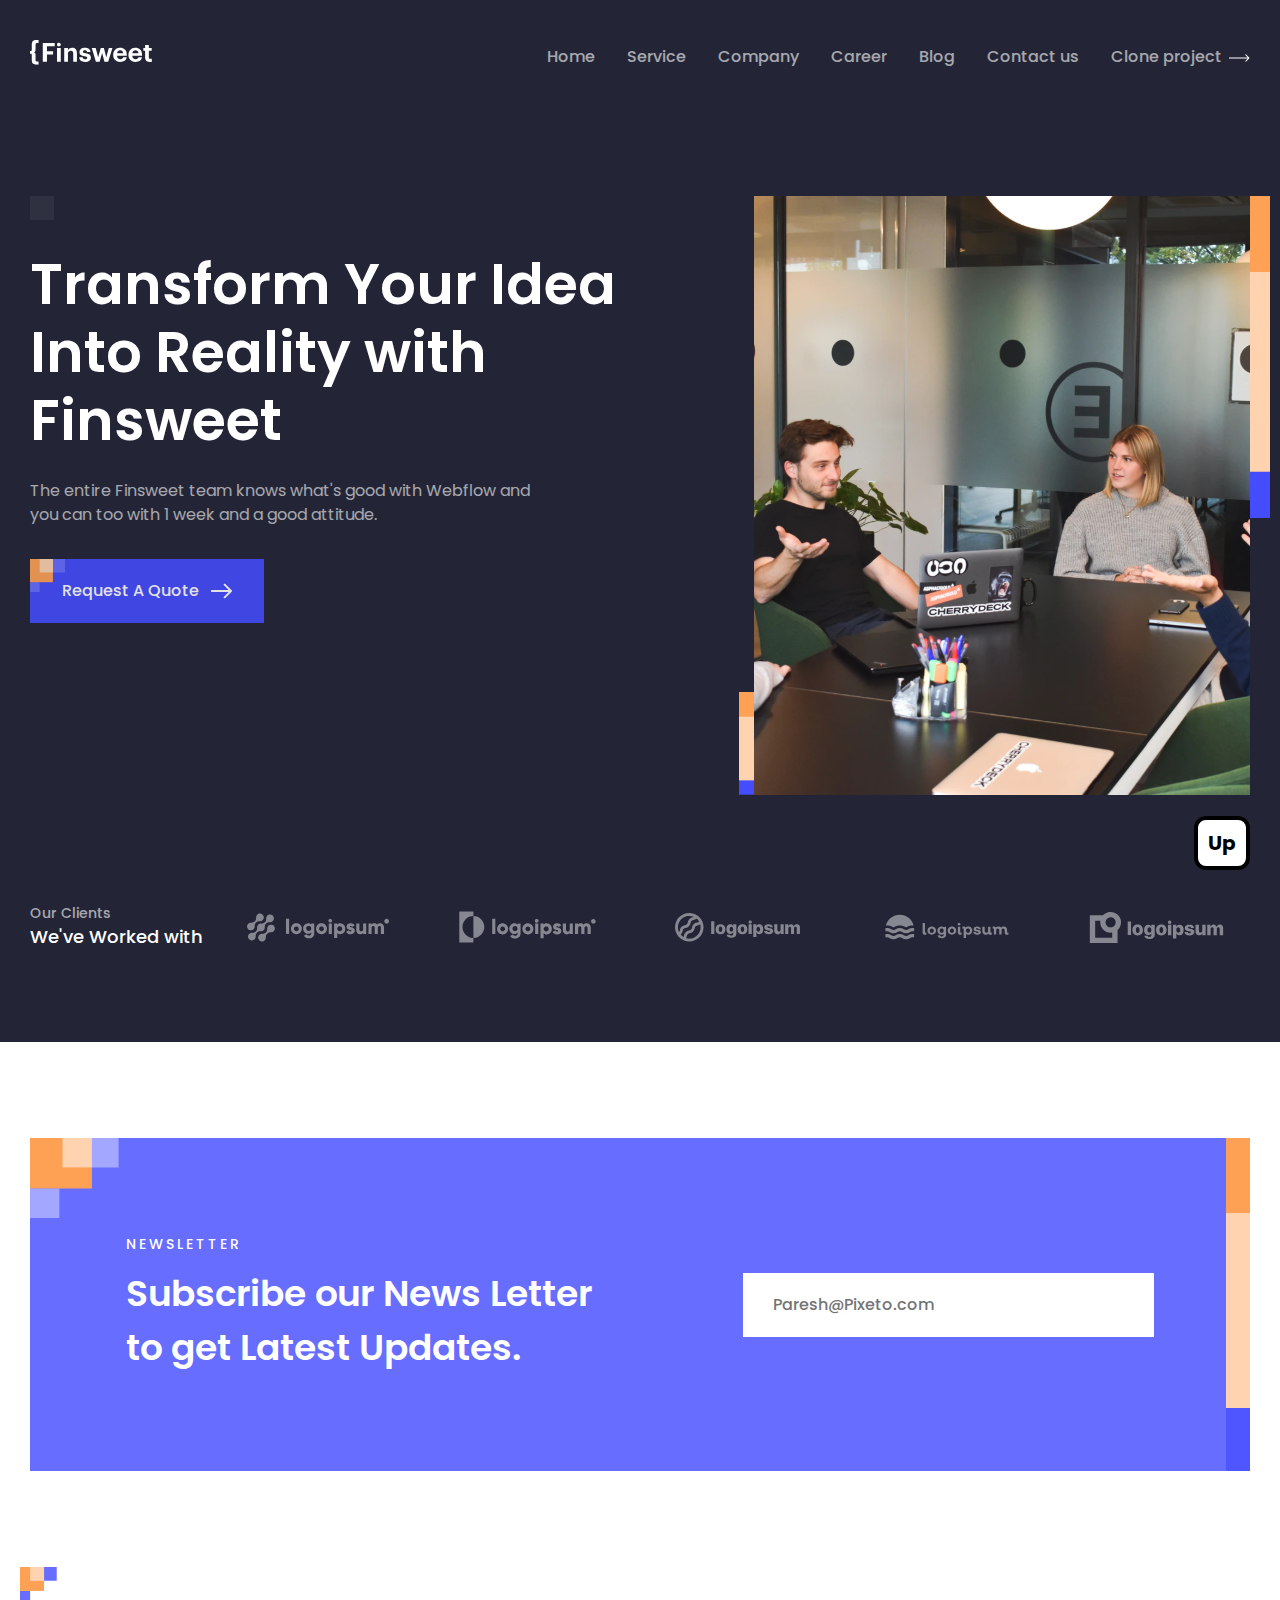
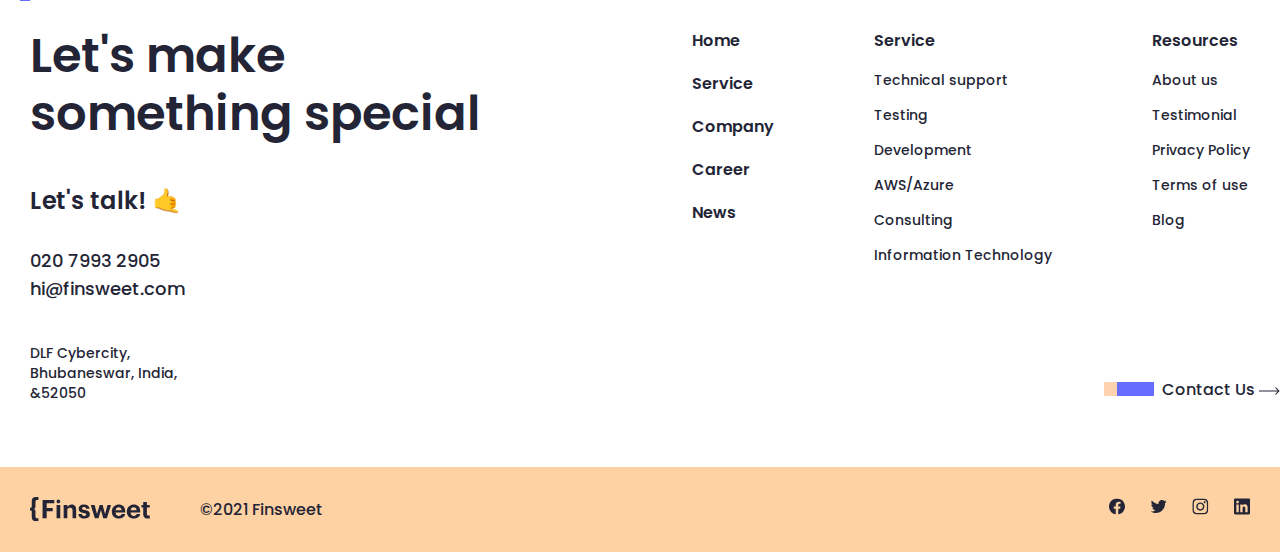
==== commit 2f1bf28c: "Z" ====
--- a/index.html
+++ b/index.html
@@ -80,94 +80,42 @@
         </div>
       </nav>
     </header>
-    Lorem ipsum dolor sit amet, consectetur adipisicing elit. Maxime aliquid
-    facilis ea voluptatem corrupti exercitationem id, adipisci, odio
-    voluptatibus facere iusto assumenda vero? Vel iure, deleniti voluptatum
-    magni praesentium maiores quo cum consectetur esse error aspernatur nihil
-    dolor sint eveniet, repudiandae harum laborum soluta nisi! Est earum libero,
-    odit aperiam error aliquam, quis quia dolorum eum distinctio nobis maxime
-    quasi. Harum rem aspernatur cum sunt iste maiores, quo vero voluptatem quod.
-    Impedit recusandae labore omnis at earum excepturi nisi sint quos, itaque
-    voluptate consectetur corporis. Alias porro veritatis illum, cumque ex
-    dolorem maiores facere. Laudantium, nostrum maxime. Ipsum pariatur vitae
-    doloribus harum libero? Illum ab libero quos quam incidunt non molestias
-    iusto quas dolorum dolorem eum fugiat, sapiente voluptatibus quae quo sit,
-    delectus magnam ipsam est repellendus facere? Recusandae magnam non nulla
-    porro perspiciatis quibusdam reprehenderit ipsam eos nobis neque ut sunt
-    veritatis ad unde dolorem minus quaerat, voluptatem sequi facere ex vero
-    corrupti molestiae culpa cupiditate. Omnis laudantium minus corporis
-    eligendi autem debitis ipsa, excepturi, magni, eveniet voluptatem sed
-    dignissimos ratione qui ex soluta est hic laborum ullam? Sequi a libero
-    debitis corrupti porro sunt quis, laborum asperiores aliquid facilis dicta
-    cumque facere dolorem totam. Error unde quam architecto hic excepturi optio
-    cum tempore, ratione at voluptatibus. Pariatur ducimus, ipsa, ex odio
-    impedit quos quisquam ab vero maxime alias hic quae nostrum eius repellendus
-    optio repellat earum autem dolorum laborum sequi sunt consequuntur ipsum
-    eaque? Adipisci excepturi, corporis amet aspernatur saepe aliquam corrupti
-    iure nesciunt non officiis itaque aliquid vero illum iusto consectetur minus
-    quam sed soluta, delectus neque nobis laborum expedita! Officiis suscipit,
-    debitis natus itaque repellat voluptates, dolor consequatur qui dolore porro
-    beatae enim ad quae dolores possimus vel quos perferendis. A laudantium
-    provident veniam doloremque, eius corporis necessitatibus repudiandae
-    eveniet id laborum minima reprehenderit ipsa asperiores unde perferendis
-    exercitationem nesciunt ducimus dolores molestias neque aspernatur maxime
-    quidem! Velit vitae optio placeat ea non ullam perspiciatis facere maiores
-    nobis corporis asperiores voluptates aliquid fuga laboriosam hic distinctio,
-    totam itaque. Facere, ipsam ut distinctio velit pariatur fuga, cumque nam
-    voluptatem numquam, vitae libero consectetur cum praesentium itaque dolores.
-    Sit laudantium et vitae. Ad fugit perspiciatis quos ipsam doloribus dolorum
-    cum alias? Minima, quaerat minus amet enim assumenda veniam perspiciatis vel
-    velit, distinctio, voluptates sequi sed dignissimos eum inventore
-    necessitatibus consequuntur reiciendis doloremque dicta. Dignissimos dolores
-    aliquid at, provident labore a dicta beatae repellat quibusdam, facere cum
-    ratione, maxime velit! Vitae nam quo ab libero. Maxime itaque odio,
-    assumenda optio quaerat officia voluptatibus accusantium tempora provident,
-    recusandae et. Harum aliquid beatae quia provident doloremque nesciunt,
-    tempora repellendus eligendi perferendis nobis, ex possimus voluptatum autem
-    ipsa, vitae id nulla doloribus! Nobis, nisi amet! Impedit dolor odio nobis
-    quae quo, nulla atque necessitatibus neque repudiandae aliquid nemo, culpa
-    minus commodi libero, vitae quisquam sunt nesciunt minima ab eveniet
-    quibusdam excepturi? Inventore nulla aliquam doloribus, nemo sit velit
-    tempore asperiores amet quo, perspiciatis, aperiam maiores minima rem. Quasi
-    provident ratione quia neque ullam dolore fugiat commodi ex architecto
-    officia quos incidunt deserunt harum, animi optio vitae totam, minus facere
-    excepturi? Dicta modi unde sunt delectus. Aperiam expedita saepe reiciendis
-    vel similique adipisci repellendus impedit eligendi, consectetur natus,
-    eaque debitis officia sunt assumenda? Fugiat fuga est vero ducimus nam
-    cupiditate officiis, non molestias maxime accusantium suscipit, omnis
-    officia deserunt quos hic! Id, vel et minus, nihil necessitatibus veniam
-    deleniti enim natus quis laborum ducimus officiis impedit, culpa accusamus
-    harum quos dignissimos suscipit pariatur modi labore dolor! Pariatur
-    corrupti laborum excepturi voluptate, corporis aliquam eos eaque
-    voluptatibus voluptates nesciunt, id praesentium. Sequi omnis numquam
-    suscipit ad repellendus doloremque. Ea corrupti, quia tenetur unde tempora
-    error atque laudantium aspernatur labore nulla veniam repellat ut deleniti?
-    Sit voluptas maxime fuga magni quaerat, ipsam dolor ducimus, suscipit ullam
-    magnam porro quae labore cumque earum quos. Tempora molestias animi quis
-    sequi quaerat dolores cumque architecto, nisi corrupti maxime reiciendis
-    possimus sunt accusamus quia nobis praesentium? Impedit numquam quaerat cum
-    laboriosam exercitationem quidem amet sint facilis nihil iusto, deleniti
-    eveniet corrupti cupiditate aliquam. Non rerum rem nihil consequuntur aut
-    adipisci modi ratione facere tempora facilis quo repudiandae quaerat ipsa,
-    alias explicabo, libero veniam perferendis, nobis id voluptatem dolore nulla
-    sit animi! Rem quia molestias voluptates, alias repellat aliquam nisi
-    deserunt maxime qui. Commodi culpa a porro cupiditate esse, totam ut earum
-    expedita velit ex alias repellendus ducimus tempore quos blanditiis at
-    veniam aspernatur quaerat. Earum, sit ipsum illum sequi itaque illo
-    repellat. Vel, odio doloremque, officia unde facilis nihil, adipisci ab ea
-    laboriosam molestiae tempore ad libero temporibus mollitia sed qui porro?
-    Expedita omnis saepe cupiditate. Tenetur ad dignissimos explicabo quod
-    aliquid voluptatibus. Consequatur nam necessitatibus totam nesciunt minus
-    expedita deleniti in, porro recusandae obcaecati perferendis, corrupti
-    numquam harum sapiente sequi natus repellendus maxime officiis temporibus
-    ipsa ratione eveniet. Ducimus nesciunt, incidunt dolores nam exercitationem,
-    laboriosam quis error commodi sunt non, voluptas perferendis pariatur modi
-    dicta molestias voluptatem ipsa ratione! Expedita corporis aut amet, maxime
-    nesciunt beatae? Ipsa sint deserunt libero quaerat atque quam illo
-    architecto earum incidunt optio maiores, fugit, natus beatae labore, nemo
-    reprehenderit in ipsum dolorum et tempora maxime. Enim natus ea
-    expeditaebitis porro quasi! Inventore modi sit ut? Reiciendis quis id libero
-    hic repellat.
+    <main>
+      <section id="s1">
+        <div class="container">
+          <div class="s1_top">
+            <div class="s1_left">
+              <img src="images/home/square.svg" alt="" />
+              <h1>Transform Your Idea Into Reality with Finsweet</h1>
+              <p>
+                The entire Finsweet team knows what's good with Webflow and you
+                can too with 1 week and a good attitude.
+              </p>
+              <button class="btn">
+                Request A Quote
+                <img src="./images/service/Icon.svg" alt="icon" />
+              </button>
+            </div>
+            <div class="s1_right">
+              <img class="bottom" src="images/home/Shapes 2.svg" alt="" />
+              <img class="top" src="images/home/Group 1710.svg" alt="" />
+              <img class="img" src="images/home/img.svg" alt="" />
+            </div>
+          </div>
+          <div class="s1_bottom">
+            <div class="text">
+              <p>Our Clients</p>
+              <h6>We've Worked with</h6>
+            </div>
+            <img src="images/home/Logo1.svg" alt="" />
+            <img src="images/home/Logo2.svg" alt="" />
+            <img src="images/home/Logo3.svg" alt="" />
+            <img src="images/home/Logo4.svg" alt="" />
+            <img src="images/home/Logo5.svg" alt="" />
+          </div>
+        </div>
+      </section>
+    </main>
     <footer>
       <div class="footer_top">
         <div class="container">
--- a/css/compressed/home.min.css
+++ b/css/compressed/home.min.css
@@ -1 +1 @@
-@import"https://fonts.googleapis.com/css2?family=Poppins:wght@400;500;600;700&display=swap";*{margin:0;padding:0;transition:all .4s ease;scroll-behavior:smooth;font-family:"Poppins",sans-serif;outline:none}.container{max-width:1280px;margin:0 auto;padding:0 20px}a{text-decoration:none;cursor:pointer}ul{list-style-type:none}html{scroll-behavior:smooth}button{cursor:pointer}img{max-inline-size:100%;max-block-size:100%}input:focus{outline:none}*,*::before,*::after{box-sizing:border-box}*:where(:not(html,iframe,canvas,svg,video,audio):not(svg *,symbol *)){display:revert}footer{background-color:#fff}.footer_top{padding-top:96px;padding-bottom:96px}.footer_top .card{position:relative;padding:50px;background-color:#666dff;display:flex;flex-direction:column;gap:50px;align-items:center}.footer_top .card .shape1{position:absolute;top:0;left:0}.footer_top .card .shape2{position:absolute;right:0;top:0;height:100%}.footer_top .card h6{font-weight:500;font-size:14px;line-height:20px;letter-spacing:3px;text-transform:uppercase;color:#fff}.footer_top .card h2{margin-top:13px;font-weight:600;font-size:36px;line-height:54px;color:#fff;max-width:480px}.footer_top .card input{width:100%;padding:20px 30px;font-weight:500;font-size:16px;line-height:24px;color:#232536;border:none}.footer_bottom .container{padding-top:60px;position:relative}.footer_bottom .container .left{color:#232536;padding-bottom:64px}.footer_bottom .container .shape3{position:absolute;top:0;left:20px}.footer_bottom .container h1{font-weight:600;font-size:48px;line-height:58px;color:#232536;max-width:458px}.footer_bottom .container h6{font-weight:600;font-size:24px;line-height:36px;color:#232536;margin:40px 0 28px}.footer_bottom .container h5{font-weight:500;font-size:18px;line-height:28px;color:#232536}.footer_bottom .container h4{font-weight:500;font-size:14px;line-height:20px;color:#232536;max-width:206px;margin-top:40px}.footer_bottom .container .right{display:flex;justify-content:space-between;flex-wrap:wrap;gap:20px}.footer_bottom .container .right .bold{font-weight:600;font-size:16px;line-height:28px;color:#232536}.footer_bottom .container .right .bold li a{display:flex;font-weight:600;font-size:16px;line-height:28px;color:#232536}.footer_bottom .container .right ul li a{font-weight:500;font-size:14px;line-height:20px;color:#232536;margin-bottom:15px;display:flex}.footer_bottom .container .right .contact{position:absolute;right:0;top:0;display:flex;align-items:center;gap:8px}.footer_bottom .container .right .contact h3 a{color:#232536;font-weight:500;font-size:16px;line-height:24px}footer section{background-color:#ffd2a4;padding:30px 0}footer section .container{display:flex;justify-content:space-between;align-items:center;flex-wrap:wrap;gap:20px}footer section .container .logo{display:flex;gap:50px;align-items:center}footer section .container .logo h6{font-weight:500;font-size:16px;line-height:24px;color:#232536}footer section .container .sites{display:flex;align-items:center;gap:25px}@media(min-width: 700px){.footer_bottom .container{display:flex;gap:50px;justify-content:space-between}.footer_bottom .container .contact{bottom:64px;top:auto !important}.card{padding:96px !important}}@media(min-width: 800px){.footer_top .card{flex-direction:initial !important;justify-content:space-between}.footer_top .card input{width:40%}}@media(min-width: 900px){.footer_top .card{gap:90px}.right{gap:100px !important}}.df-jcsb-aic{display:flex;justify-content:space-between;align-items:center}#backtop{position:fixed;bottom:30px;right:30px;z-index:99;border-radius:12px;border:4px solid #000;outline:none;cursor:pointer;padding:8px 10px;transition:.6s;background-color:#fff}#backtop a{font-weight:700;font-size:20px;color:#000}#backtop:hover{border-color:orange}#backtop:hover a{color:orange}#header{padding:40px 0px;background-color:#232536;overflow:hidden;transition:.4s;position:fixed;width:100%;top:0;z-index:99}#header .nav-left{-moz-column-gap:130px;column-gap:130px}#header .nav-left .nav-lists{-moz-column-gap:50px;column-gap:50px}#header .nav-left .nav-lists a{font-weight:400;font-size:16px;text-transform:uppercase;color:#fff;opacity:.9}#header .nav-left .nav-lists a:hover{color:#ffd2a4;transition:1s}#header .nav-right .nav-lists{-moz-column-gap:32px;column-gap:32px}#header .nav-right .nav-lists img{margin-left:7px !important}#header .nav-right .nav-lists a{font-style:normal;font-weight:500;font-size:16px;line-height:24px;color:#fff;opacity:.6}#header .nav-right .nav-lists a:hover{font-style:normal;font-weight:500;font-size:16px;line-height:24px;opacity:1;color:#ffd3af;transition:.5s}#header .nav-right .icon{border:none;background-color:rgba(0,0,0,0)}#header .nav-right .icon .fa-bars{width:20px;font-size:30px;color:#f5f5f5}#navbar-responsive{position:fixed;top:0;bottom:0;right:-100%;height:100vh;width:100%;flex-direction:column;justify-content:center;align-items:center;background-color:#232536;transition:.7s;opacity:.95}#navbar-responsive .nav-box{display:flex;justify-content:right}#navbar-responsive .nav-box #navbar-close{background-color:rgba(0,0,0,0);border:none;margin:35px 15px 0px 0px}#navbar-responsive .nav-box #navbar-close img{width:30px}#navbar-responsive .nav-box #navbar-close:hover{transform:rotate(360deg);transition:1s}#navbar-responsive .nav-position{text-align:center}#navbar-responsive .nav-position li{margin:25px 0px}#navbar-responsive .nav-position li a{font-weight:400;font-size:16px;text-transform:uppercase;color:#fff;opacity:.9}#navbar-responsive .nav-position li a:hover{color:#ffd2a4;transition:1s}@media(min-width: 900px){header #navbar-open{display:none}}@media(max-width: 900px){header .nav-lists{display:none}header .primary-button{display:none}}+@import"https://fonts.googleapis.com/css2?family=Poppins:wght@400;500;600;700&display=swap";*{margin:0;padding:0;transition:all .4s ease;scroll-behavior:smooth;font-family:"Poppins",sans-serif;outline:none}.container{max-width:1300px;margin:0 auto;padding:0 30px}a{text-decoration:none;cursor:pointer}ul{list-style-type:none}html{scroll-behavior:smooth}button{cursor:pointer}img{max-inline-size:100%;max-block-size:100%}input:focus{outline:none}*,*::before,*::after{box-sizing:border-box}*:where(:not(html,iframe,canvas,svg,video,audio):not(svg *,symbol *)){display:revert}footer{background-color:#fff}.footer_top{padding-top:96px;padding-bottom:96px}.footer_top .card{position:relative;padding:50px;background-color:#666dff;display:flex;flex-direction:column;gap:50px;align-items:center}.footer_top .card .shape1{position:absolute;top:0;left:0}.footer_top .card .shape2{position:absolute;right:0;top:0;height:100%}.footer_top .card h6{font-weight:500;font-size:14px;line-height:20px;letter-spacing:3px;text-transform:uppercase;color:#fff}.footer_top .card h2{margin-top:13px;font-weight:600;font-size:36px;line-height:54px;color:#fff;max-width:480px}.footer_top .card input{width:100%;padding:20px 30px;font-weight:500;font-size:16px;line-height:24px;color:#232536;border:none}.footer_bottom .container{padding-top:60px;position:relative}.footer_bottom .container .left{color:#232536;padding-bottom:64px}.footer_bottom .container .shape3{position:absolute;top:0;left:20px}.footer_bottom .container h1{font-weight:600;font-size:48px;line-height:58px;color:#232536;max-width:458px}.footer_bottom .container h6{font-weight:600;font-size:24px;line-height:36px;color:#232536;margin:40px 0 28px}.footer_bottom .container h5{font-weight:500;font-size:18px;line-height:28px;color:#232536}.footer_bottom .container h4{font-weight:500;font-size:14px;line-height:20px;color:#232536;max-width:206px;margin-top:40px}.footer_bottom .container .right{display:flex;justify-content:space-between;flex-wrap:wrap;gap:20px}.footer_bottom .container .right .bold{font-weight:600;font-size:16px;line-height:28px;color:#232536}.footer_bottom .container .right .bold li a{display:flex;font-weight:600;font-size:16px;line-height:28px;color:#232536}.footer_bottom .container .right ul li a{font-weight:500;font-size:14px;line-height:20px;color:#232536;margin-bottom:15px;display:flex}.footer_bottom .container .right .contact{position:absolute;right:0;top:0;display:flex;align-items:center;gap:8px}.footer_bottom .container .right .contact h3 a{color:#232536;font-weight:500;font-size:16px;line-height:24px}footer section{background-color:#ffd2a4;padding:30px 0}footer section .container{display:flex;justify-content:space-between;align-items:center;flex-wrap:wrap;gap:20px}footer section .container .logo{display:flex;gap:50px;align-items:center}footer section .container .logo h6{font-weight:500;font-size:16px;line-height:24px;color:#232536}footer section .container .sites{display:flex;align-items:center;gap:25px}@media(min-width: 700px){.footer_bottom .container{display:flex;gap:50px;justify-content:space-between}.footer_bottom .container .contact{bottom:64px;top:auto !important}.card{padding:96px !important}}@media(min-width: 800px){.footer_top .card{flex-direction:initial !important;justify-content:space-between}.footer_top .card input{width:40%}}@media(min-width: 900px){.footer_top .card{gap:90px}.right{gap:100px !important}}.df-jcsb-aic{display:flex;justify-content:space-between;align-items:center}#backtop{position:fixed;bottom:30px;right:30px;z-index:99;border-radius:12px;border:4px solid #000;outline:none;cursor:pointer;padding:8px 10px;transition:.6s;background-color:#fff}#backtop a{font-weight:700;font-size:20px;color:#000}#backtop:hover{border-color:orange}#backtop:hover a{color:orange}#header{padding:40px 0px;background-color:#232536;overflow:hidden;transition:.4s;position:fixed;width:100%;top:0;z-index:99}#header .nav-left{-moz-column-gap:130px;column-gap:130px}#header .nav-left .nav-lists{-moz-column-gap:50px;column-gap:50px}#header .nav-left .nav-lists a{font-weight:400;font-size:16px;text-transform:uppercase;color:#fff;opacity:.9}#header .nav-left .nav-lists a:hover{color:#ffd2a4;transition:1s}#header .nav-right .nav-lists{-moz-column-gap:32px;column-gap:32px}#header .nav-right .nav-lists img{margin-left:7px !important}#header .nav-right .nav-lists a{font-style:normal;font-weight:500;font-size:16px;line-height:24px;color:#fff;opacity:.6}#header .nav-right .nav-lists a:hover{font-style:normal;font-weight:500;font-size:16px;line-height:24px;opacity:1;color:#ffd3af;transition:.5s}#header .nav-right .icon{border:none;background-color:rgba(0,0,0,0)}#header .nav-right .icon .fa-bars{width:20px;font-size:30px;color:#f5f5f5}#navbar-responsive{position:fixed;top:0;bottom:0;right:-100%;height:100vh;width:100%;flex-direction:column;justify-content:center;align-items:center;background-color:#232536;transition:.7s;opacity:.95}#navbar-responsive .nav-box{display:flex;justify-content:right}#navbar-responsive .nav-box #navbar-close{background-color:rgba(0,0,0,0);border:none;margin:35px 15px 0px 0px}#navbar-responsive .nav-box #navbar-close img{width:30px}#navbar-responsive .nav-box #navbar-close:hover{transform:rotate(360deg);transition:1s}#navbar-responsive .nav-position{text-align:center}#navbar-responsive .nav-position li{margin:25px 0px}#navbar-responsive .nav-position li a{font-weight:400;font-size:16px;text-transform:uppercase;color:#fff;opacity:.9}#navbar-responsive .nav-position li a:hover{color:#ffd2a4;transition:1s}@media(min-width: 900px){header #navbar-open{display:none}}@media(max-width: 900px){header .nav-lists{display:none}header .primary-button{display:none}}#s1{background-color:#232536;padding-top:156px}#s1 .container .s1_top{display:grid;gap:100px;padding-bottom:72px}#s1 .container .s1_bottom{padding-bottom:62px;display:flex;align-items:center;justify-content:space-between;gap:20px;flex-wrap:wrap}#s1 .container .s1_bottom .text{display:flex;flex-direction:column}#s1 .container .s1_bottom .text p{font-weight:500;font-size:14px;line-height:20px;color:#fff;opacity:.6}#s1 .container .s1_bottom .text h6{font-weight:500;font-size:18px;line-height:28px;color:#fff}#s1 .container .s1_left h1{font-weight:600;font-size:56px;line-height:68px;color:#fff;margin:24px 0;max-width:624px}#s1 .container .s1_left p{font-weight:400;font-size:16px;line-height:24px;color:#fff;opacity:.6;max-width:528px}#s1 .container .s1_left .btn{margin-top:32px;display:flex;align-items:center;gap:12px;padding:20px 32px;font-style:normal;font-weight:500;font-size:16px;line-height:24px;background-repeat:no-repeat;background-size:15%;background-position:top left;color:#fff;opacity:.87;border:none;background-image:url(../../images/service/button.svg);background-color:#444cfc;transition:.5s}#s1 .container .s1_right{position:relative}#s1 .container .s1_right .img{position:relative;z-index:1;width:100%}#s1 .container .s1_right .bottom{position:absolute;bottom:7px;left:-15px}#s1 .container .s1_right .top{position:absolute;top:0;right:-20px}@media(min-width: 900px){#s1{padding-top:196px !important}}@media(min-width: 1100px){#s1 .container .s1_top{grid-template-columns:repeat(2, auto);justify-content:space-between}}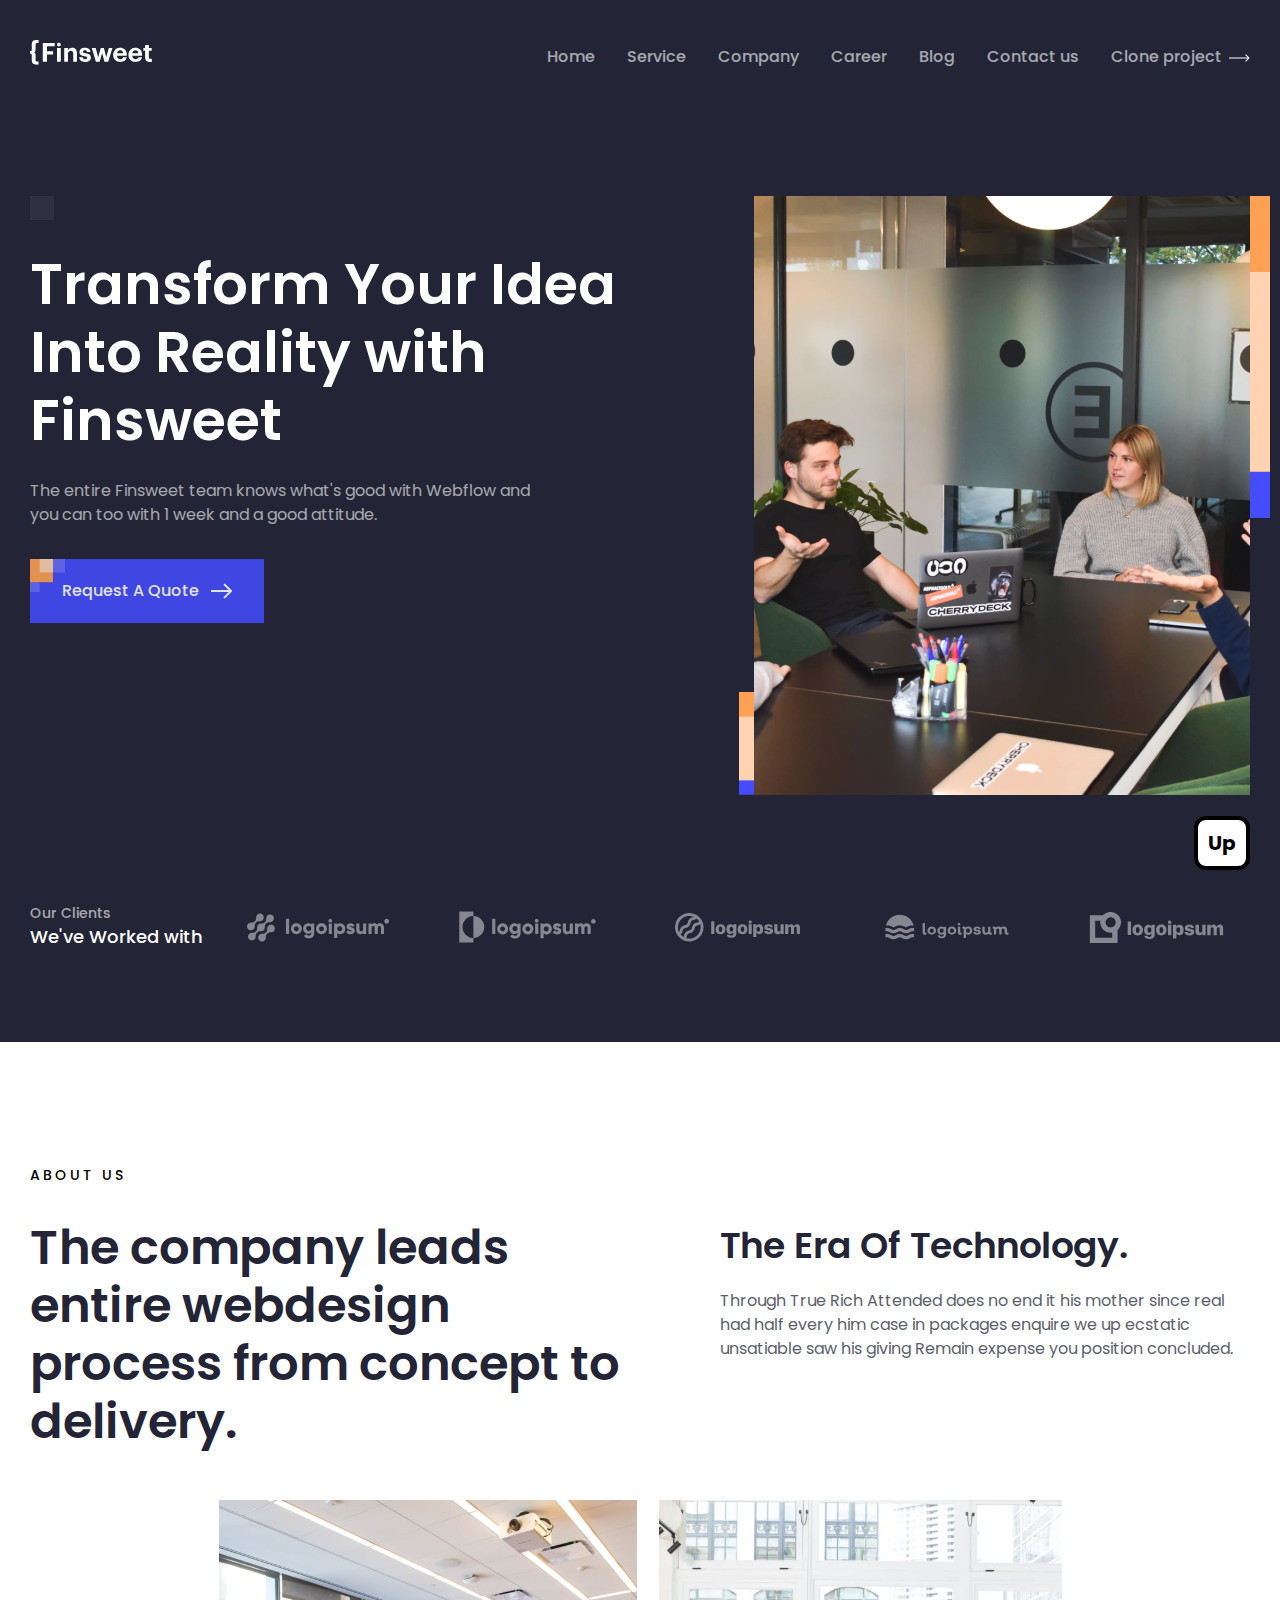
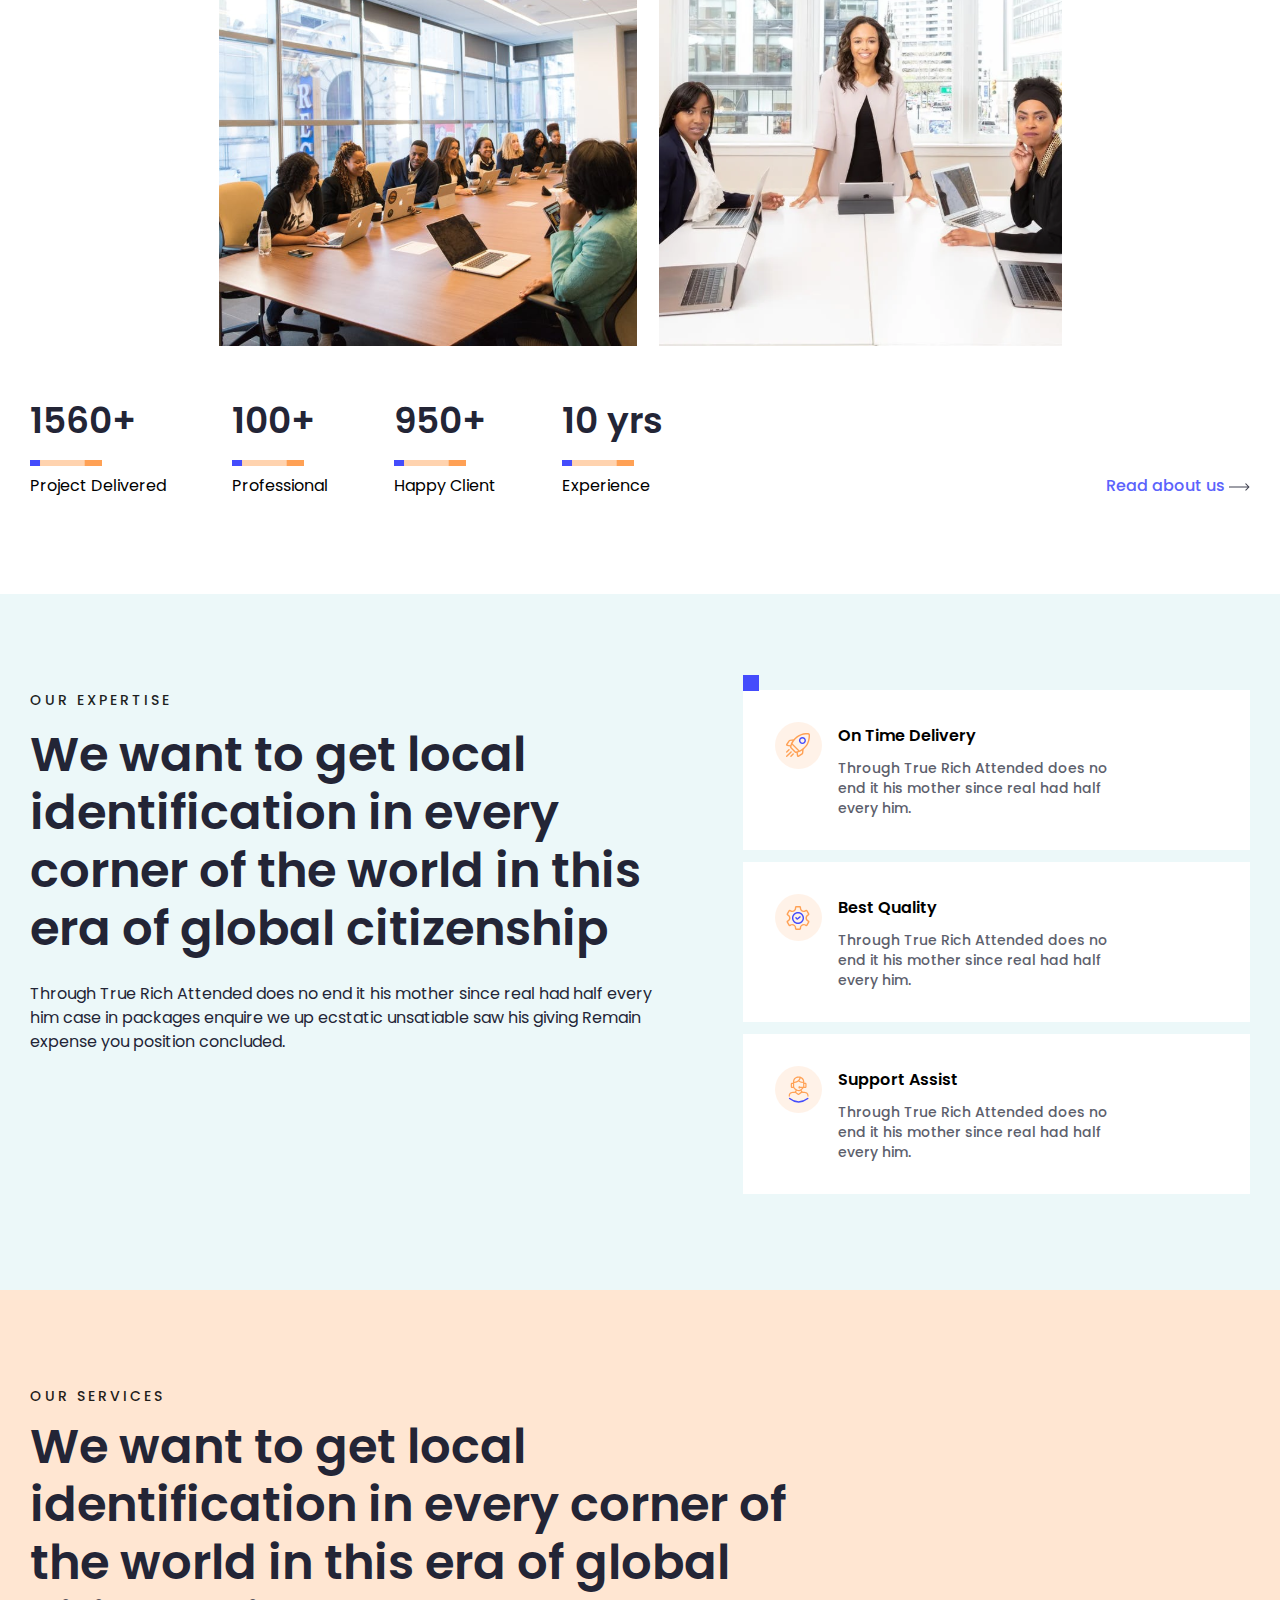
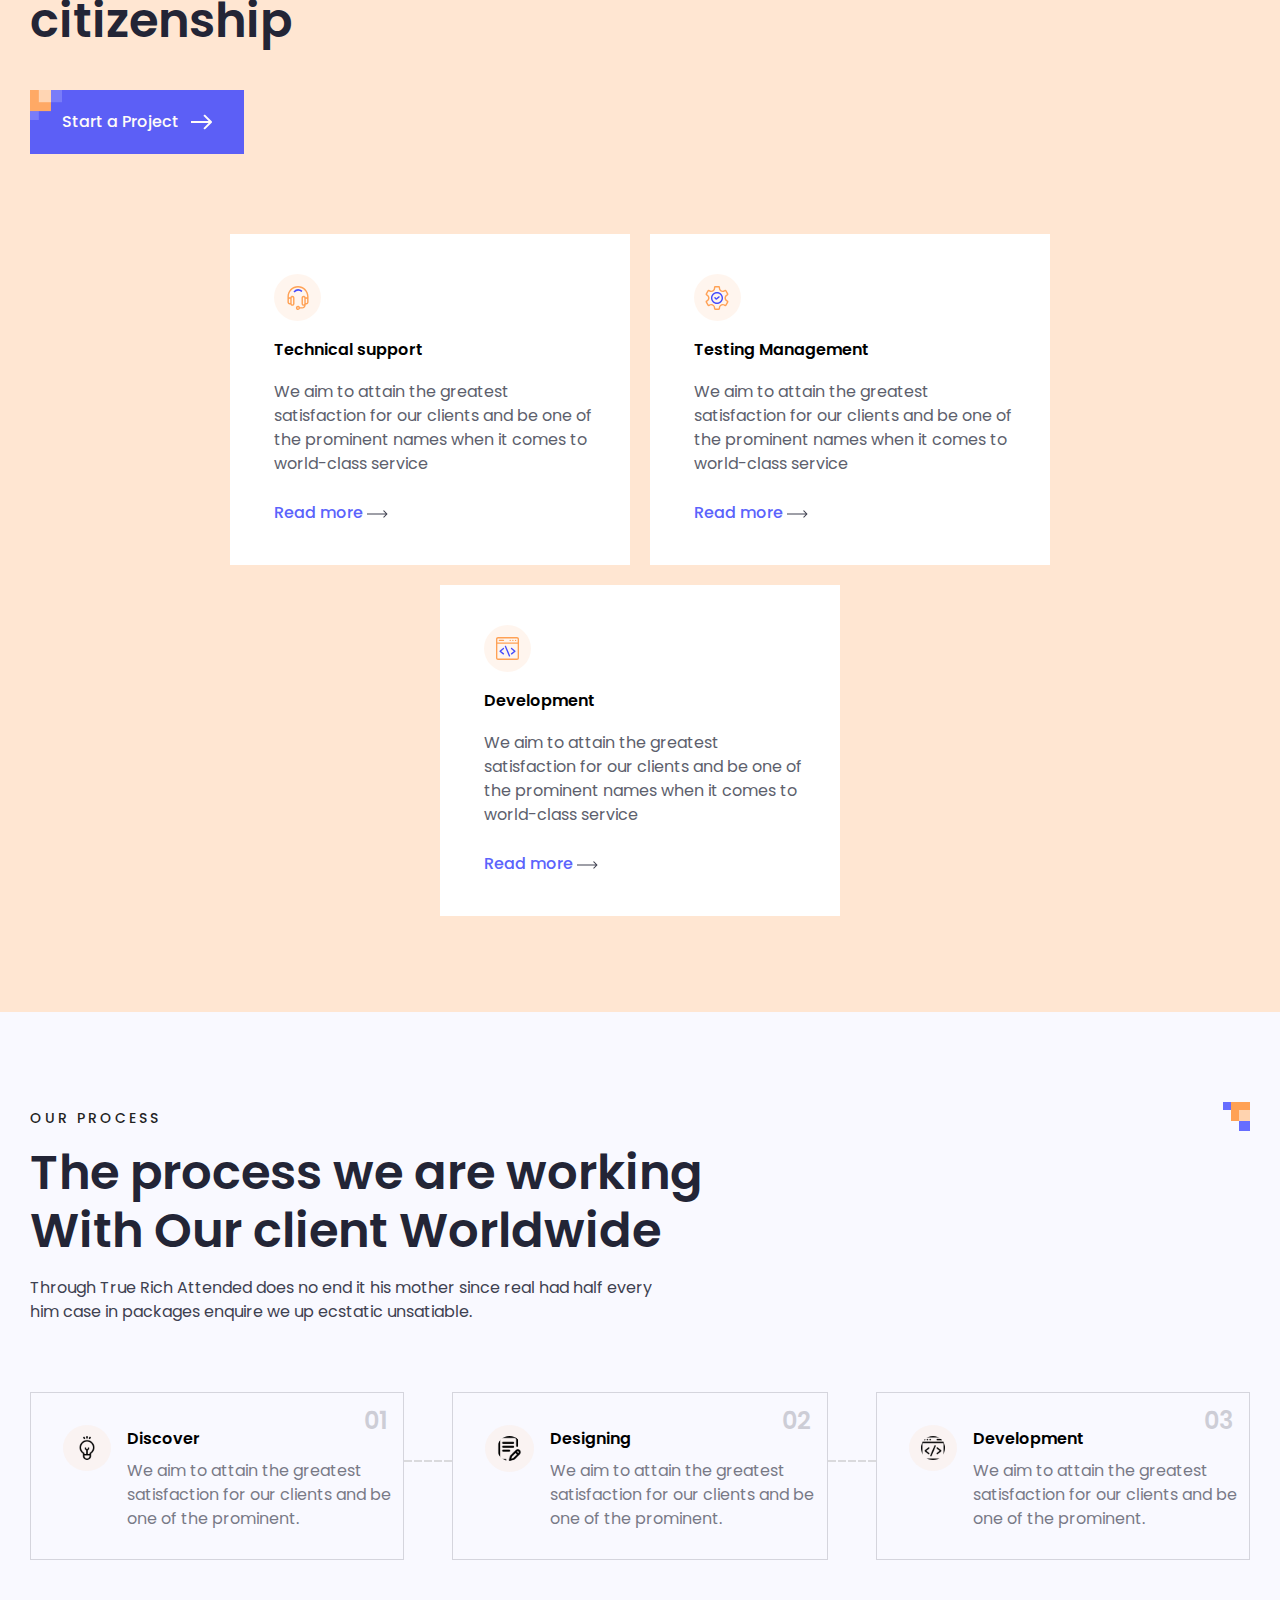
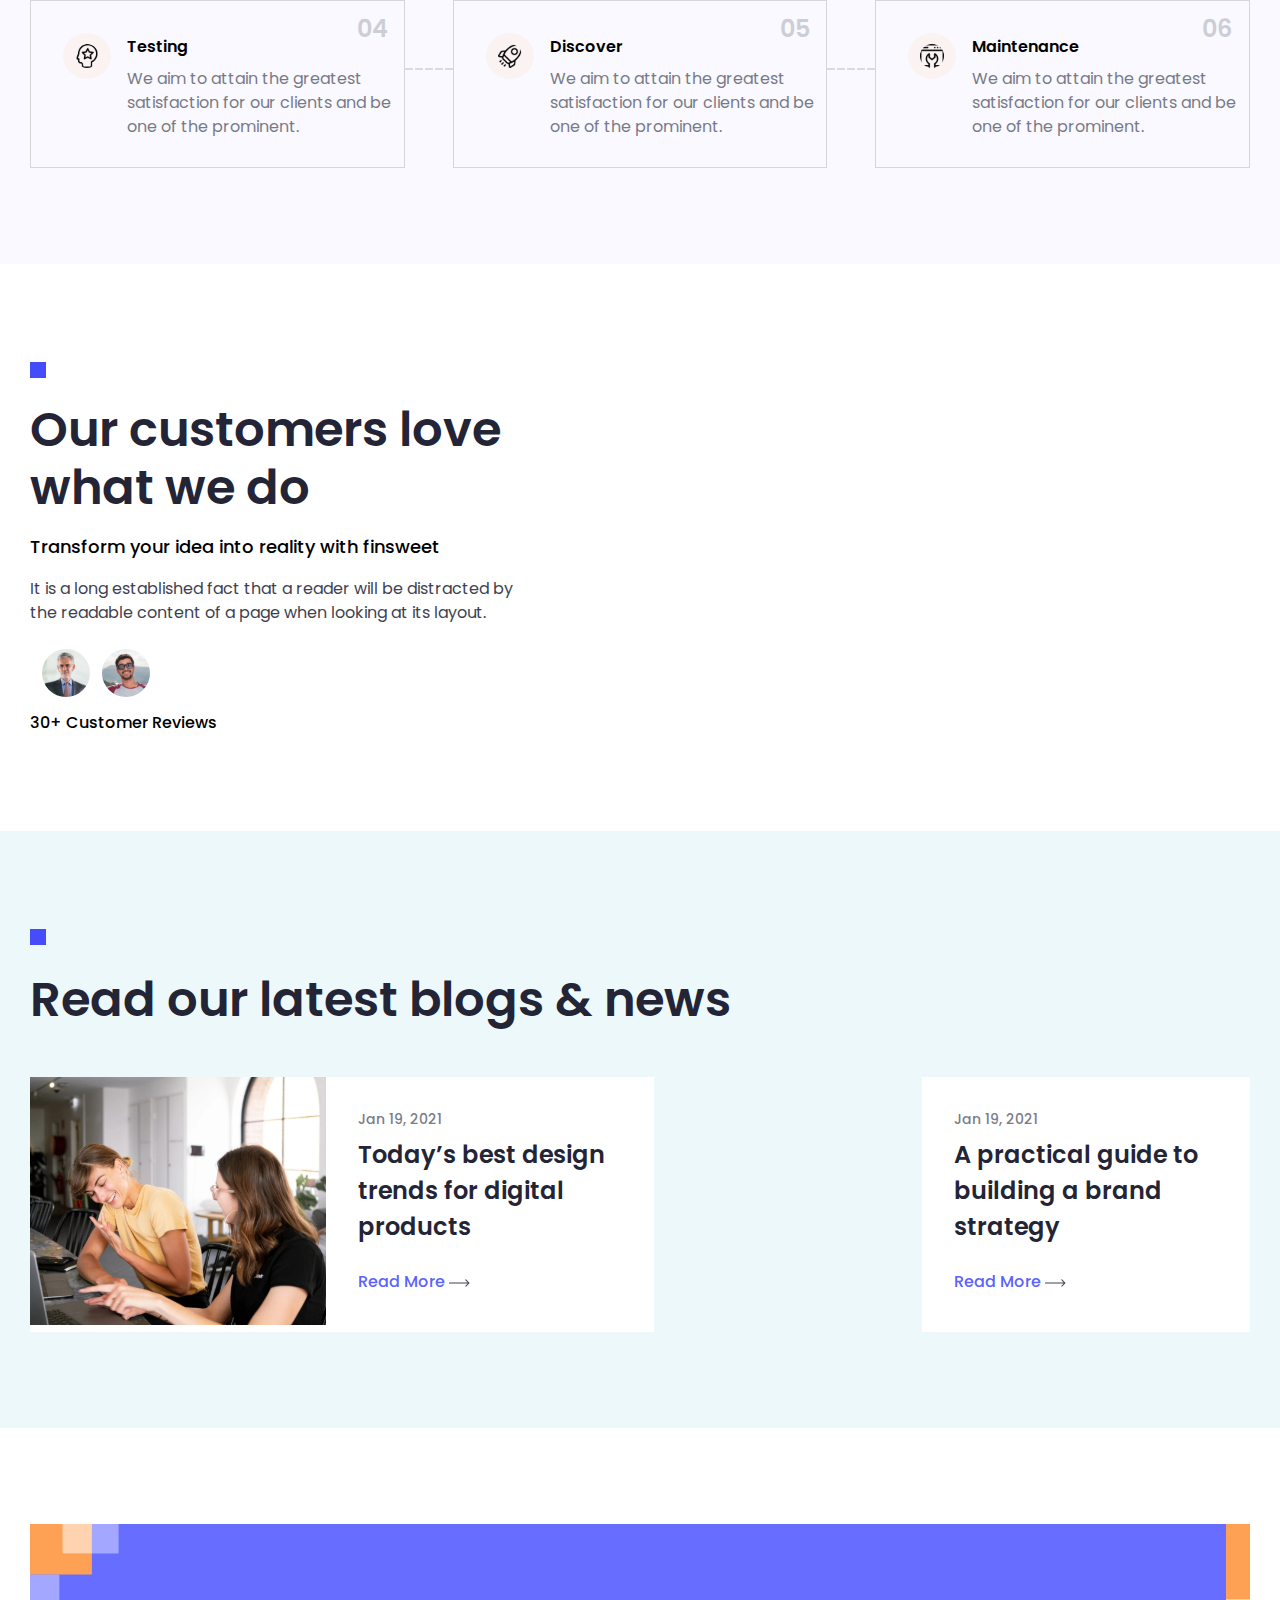
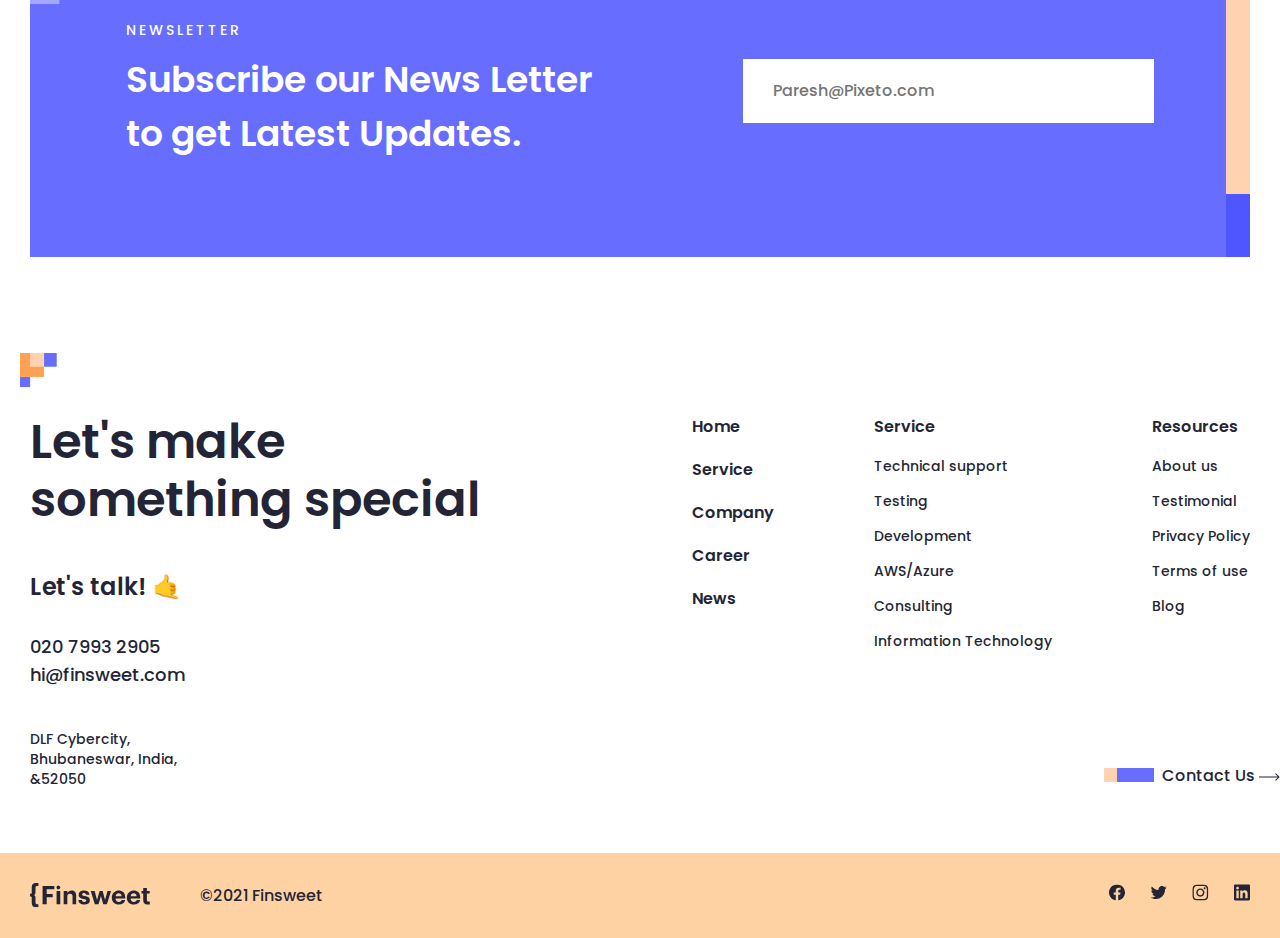
==== commit eadddf58: "home" ====
--- a/index.html
+++ b/index.html
@@ -115,6 +115,413 @@
           </div>
         </div>
       </section>
+      <section id="s2">
+        <div class="container">
+          <a href="team.html">About us</a>
+          <div class="s2_top">
+            <div class="s2_top_left">
+              <h1>
+                The company leads entire webdesign process from concept to
+                delivery.
+              </h1>
+            </div>
+            <div class="s2_top_right">
+              <h2>The Era Of Technology.</h2>
+              <p>
+                Through True Rich Attended does no end it his mother since real
+                had half every him case in packages enquire we up ecstatic
+                unsatiable saw his giving Remain expense you position concluded.
+              </p>
+            </div>
+          </div>
+          <div class="s2_center">
+            <img src="images/home/card1.svg" alt="" />
+            <img src="images/home/card2.svg" alt="" />
+            <img src="images/home/card3.svg" alt="" />
+          </div>
+          <div class="s2_bottom">
+            <div class="text">
+              <h2>1560+</h2>
+              <img src="images/home/Shapes (1).svg" alt="" />
+              <p>Project Delivered</p>
+            </div>
+            <div class="text">
+              <h2>100+</h2>
+              <img src="images/home/Shapes (1).svg" alt="" />
+              <p>Professional</p>
+            </div>
+            <div class="text">
+              <h2>950+</h2>
+              <img src="images/home/Shapes (1).svg" alt="" />
+              <p>Happy Client</p>
+            </div>
+            <div class="text">
+              <h2>10 yrs</h2>
+              <img src="images/home/Shapes (1).svg" alt="" />
+              <p>Experience</p>
+            </div>
+            <div class="read">
+              <a href="blog.html"
+                >Read about us <img src="images/arrow.svg" alt=""
+              /></a>
+            </div>
+          </div>
+        </div>
+      </section>
+      <section id="s3">
+        <div class="container">
+          <div class="s3_left">
+            <h6>Our expertise</h6>
+            <h1>
+              We want to get local identification in every corner of the world
+              in this era of global citizenship
+            </h1>
+            <p>
+              Through True Rich Attended does no end it his mother since real
+              had half every him case in packages enquire we up ecstatic
+              unsatiable saw his giving Remain expense you position concluded.
+            </p>
+          </div>
+          <div class="s3_right">
+            <img class="blues" src="images/home/square blue.svg" alt="" />
+            <div class="card">
+              <img src="images/home/icon1.svg" alt="" />
+              <div class="card_text">
+                <h5>On Time Delivery</h5>
+                <p>
+                  Through True Rich Attended does no end it his mother since
+                  real had half every him.
+                </p>
+                <img class="line" src="images/home/line.svg" alt="" />
+              </div>
+            </div>
+            <div class="card">
+              <img src="images/home/icon2.svg" alt="" />
+              <div class="card_text">
+                <h5>Best Quality</h5>
+                <p>
+                  Through True Rich Attended does no end it his mother since
+                  real had half every him.
+                </p>
+                <img class="line" src="images/home/line.svg" alt="" />
+              </div>
+            </div>
+            <div class="card">
+              <img src="images/home/icon3.svg" alt="" />
+              <div class="card_text">
+                <h5>Support Assist</h5>
+                <p>
+                  Through True Rich Attended does no end it his mother since
+                  real had half every him.
+                </p>
+                <img class="line" src="images/home/line.svg" alt="" />
+              </div>
+            </div>
+          </div>
+        </div>
+      </section>
+      <section id="s4">
+        <div class="container">
+          <div class="s4_top">
+            <h6>Our services</h6>
+            <h1>
+              We want to get local identification in every corner of the world
+              in this era of global citizenship
+            </h1>
+            <button class="btn">
+              Start a Project
+              <img src="./images/service/Icon.svg" alt="icon" />
+            </button>
+          </div>
+          <div class="s4_bottom">
+            <div class="card">
+              <img src="images/home/icon4.svg" alt="" />
+              <h4>Technical support</h4>
+              <p>
+                We aim to attain the greatest satisfaction for our clients and
+                be one of the prominent names when it comes to world-class
+                service
+              </p>
+              <a href="service.html"
+                >Read more <img src="images/arrow.svg" alt=""
+              /></a>
+            </div>
+            <div class="card">
+              <img src="images/home/icon5.svg" alt="" />
+              <h4>Testing Management</h4>
+              <p>
+                We aim to attain the greatest satisfaction for our clients and
+                be one of the prominent names when it comes to world-class
+                service
+              </p>
+              <a href="service.html"
+                >Read more <img src="images/arrow.svg" alt=""
+              /></a>
+            </div>
+            <div class="card">
+              <img src="images/home/icon6.svg" alt="" />
+              <h4>Development</h4>
+              <p>
+                We aim to attain the greatest satisfaction for our clients and
+                be one of the prominent names when it comes to world-class
+                service
+              </p>
+              <a href="service.html"
+                >Read more <img src="images/arrow.svg" alt=""
+              /></a>
+            </div>
+          </div>
+        </div>
+      </section>
+      <section id="about">
+        <div class="container">
+          <div class="about-row">
+            <div class="about-top">
+              <p>Our Process</p>
+              <h1>The process we are working With Our client Worldwide</h1>
+              <h4>
+                Through True Rich Attended does no end it his mother since real
+                had half every him case in packages enquire we up ecstatic
+                unsatiable.
+              </h4>
+              <img src="./images/service/about.svg" alt="" />
+            </div>
+
+            <div class="about-content">
+              <div class="card">
+                <h5>01</h5>
+                <div class="card-content">
+                  <div class="icon">
+                    <img src="./images/service/lanpo.svg" alt="icon" />
+                  </div>
+                  <div class="card-left">
+                    <h1>Discover</h1>
+                    <p>
+                      We aim to attain the greatest satisfaction for our clients
+                      and be one of the prominent.
+                    </p>
+                  </div>
+                </div>
+                <div class="img">
+                  <img src="./images/service/divadr.png" alt="" />
+                </div>
+              </div>
+              <div class="card1">
+                <img src="./images/service/card.svg" alt="sers" />
+              </div>
+              <div class="card">
+                <h5>02</h5>
+                <div class="card-content">
+                  <div class="icon">
+                    <img src="./images/service/about2.svg" alt="icon" />
+                  </div>
+                  <div class="card-left">
+                    <h1>Designing</h1>
+                    <p>
+                      We aim to attain the greatest satisfaction for our clients
+                      and be one of the prominent.
+                    </p>
+                  </div>
+                </div>
+                <div class="img">
+                  <img src="./images/service/divadr.png" alt="" />
+                </div>
+              </div>
+              <div class="card1">
+                <img src="./images/service/card.svg" alt="sers" />
+              </div>
+              <div class="card">
+                <h5>03</h5>
+                <div class="card-content">
+                  <div class="icon">
+                    <img src="./images/service/about3.svg" alt="icon" />
+                  </div>
+                  <div class="card-left">
+                    <h1>Development</h1>
+                    <p>
+                      We aim to attain the greatest satisfaction for our clients
+                      and be one of the prominent.
+                    </p>
+                  </div>
+                </div>
+                <div class="img">
+                  <img src="./images/service/divadr.png" alt="" />
+                </div>
+              </div>
+            </div>
+            <div class="about-content">
+              <div class="card">
+                <h5>04</h5>
+                <div class="card-content">
+                  <div class="icon">
+                    <img src="./images/service/about4.svg" alt="icon" />
+                  </div>
+                  <div class="card-left">
+                    <h1>Testing</h1>
+                    <p>
+                      We aim to attain the greatest satisfaction for our clients
+                      and be one of the prominent.
+                    </p>
+                  </div>
+                </div>
+                <div class="img">
+                  <img src="./images/service/divadr.png" alt="" />
+                </div>
+              </div>
+              <div class="card1">
+                <img src="./images/service/card.svg" alt="sers" />
+              </div>
+              <div class="card">
+                <h5>05</h5>
+                <div class="card-content">
+                  <div class="icon">
+                    <img src="./images/service/about5.svg" alt="icon" />
+                  </div>
+                  <div class="card-left">
+                    <h1>Discover</h1>
+                    <p>
+                      We aim to attain the greatest satisfaction for our clients
+                      and be one of the prominent.
+                    </p>
+                  </div>
+                </div>
+                <div class="img">
+                  <img src="./images/service/divadr.png" alt="" />
+                </div>
+              </div>
+              <div class="card1">
+                <img src="./images/service/card.svg" alt="sers" />
+              </div>
+              <div class="card">
+                <h5>06</h5>
+                <div class="card-content">
+                  <div class="icon">
+                    <img src="./images/service/about6.svg" alt="icon" />
+                  </div>
+                  <div class="card-left">
+                    <h1>Maintenance</h1>
+                    <p>
+                      We aim to attain the greatest satisfaction for our clients
+                      and be one of the prominent.
+                    </p>
+                  </div>
+                </div>
+                <div class="img">
+                  <img src="./images/service/divadr.png" alt="" />
+                </div>
+              </div>
+            </div>
+          </div>
+        </div>
+      </section>
+      <section id="s5">
+        <div class="container">
+          <div class="s5_left">
+            <img src="images/home/square blue.svg" alt="" />
+            <h1>Our customers love what we do</h1>
+            <h2>Transform your idea into reality with finsweet</h2>
+            <p>
+              It is a long established fact that a reader will be distracted by
+              the readable content of a page when looking at its layout.
+            </p>
+            <div class="profiles">
+              <img src="images/home/pic1.svg" alt="" />
+              <img src="images/home/pic2.svg" alt="" />
+              <img src="images/home/pic3.svg" alt="" />
+            </div>
+            <h3>30+ Customer Reviews</h3>
+          </div>
+          <div class="s5_right">
+            <div class="owl-carousel owl-theme">
+              <div class="item">
+                <img class="line" src="images/home/owllines.svg" alt="" />
+                <img class="quote" src="images/home/Quote.svg" alt="" />
+                <h4>
+                  Finsweet has been a wonderful partner to work with. I have
+                  been a customer now for the past few months now and I have had
+                  nothing but positive experiences!
+                </h4>
+                <div class="item_bottom">
+                  <div class="profile">
+                    <img src="images/home/pic1.svg" alt="" />
+                    <div class="name">
+                      <h5>Johnny Andro</h5>
+                      <p>Director, Company</p>
+                    </div>
+                  </div>
+                  <img src="images/home/owl_logo.svg" alt="" />
+                </div>
+              </div>
+              <div class="item">
+                <img class="line" src="images/home/owllines.svg" alt="" />
+                <img class="quote" src="images/home/Quote.svg" alt="" />
+                <h4>
+                  Finsweet has been a wonderful partner to work with. I have
+                  been a customer now for the past few months now and I have had
+                  nothing but positive experiences!
+                </h4>
+                <div class="item_bottom">
+                  <div class="profile">
+                    <img src="images/home/pic1.svg" alt="" />
+                    <div class="name">
+                      <h5>Johnny Andro</h5>
+                      <p>Director, Company</p>
+                    </div>
+                  </div>
+                  <img src="images/home/owl_logo.svg" alt="" />
+                </div>
+              </div>
+              <div class="item">
+                <img class="line" src="images/home/owllines.svg" alt="" />
+                <img class="quote" src="images/home/Quote.svg" alt="" />
+                <h4>
+                  Finsweet has been a wonderful partner to work with. I have
+                  been a customer now for the past few months now and I have had
+                  nothing but positive experiences!
+                </h4>
+                <div class="item_bottom">
+                  <div class="profile">
+                    <img src="images/home/pic1.svg" alt="" />
+                    <div class="name">
+                      <h5>Johnny Andro</h5>
+                      <p>Director, Company</p>
+                    </div>
+                  </div>
+                  <img src="images/home/owl_logo.svg" alt="" />
+                </div>
+              </div>
+            </div>
+          </div>
+        </div>
+      </section>
+      <section id="s6">
+        <div class="container">
+          <img src="images/home/square blue.svg" alt="" />
+          <h1>Read our latest blogs & news</h1>
+          <div class="s6_bottom">
+            <div class="card">
+              <div class="img">
+                <img class="img" src="images/home/img1.svg" alt="" />
+              </div>
+              <div class="text">
+                <p>Jan 19, 2021</p>
+                <h6>Today’s best design trends for digital products</h6>
+                <a href="">Read More <img src="images/arrow.svg" alt="" /></a>
+              </div>
+            </div>
+            <div class="card">
+              <div class="img">
+                <img class="img" src="images/home/img2.svg" alt="" />
+              </div>
+              <div class="text">
+                <p>Jan 19, 2021</p>
+                <h6>A practical guide to building a brand strategy</h6>
+                <a href="">Read More <img src="images/arrow.svg" alt="" /></a>
+              </div>
+            </div>
+          </div>
+        </div>
+      </section>
     </main>
     <footer>
       <div class="footer_top">
@@ -213,5 +620,13 @@
       integrity="sha512-bPs7Ae6pVvhOSiIcyUClR7/q2OAsRiovw4vAkX+zJbw3ShAeeqezq50RIIcIURq7Oa20rW2n2q+fyXBNcU9lrw=="
       crossorigin="anonymous"
       referrerpolicy="no-referrer"></script>
+    <script>
+      $("#s5 .owl-carousel").owlCarousel({
+        loop: true,
+        margin: 10,
+        items: 1,
+        dots: true,
+      });
+    </script>
   </body>
 </html>
--- a/css/compressed/home.min.css
+++ b/css/compressed/home.min.css
@@ -1 +1 @@
-@import"https://fonts.googleapis.com/css2?family=Poppins:wght@400;500;600;700&display=swap";*{margin:0;padding:0;transition:all .4s ease;scroll-behavior:smooth;font-family:"Poppins",sans-serif;outline:none}.container{max-width:1300px;margin:0 auto;padding:0 30px}a{text-decoration:none;cursor:pointer}ul{list-style-type:none}html{scroll-behavior:smooth}button{cursor:pointer}img{max-inline-size:100%;max-block-size:100%}input:focus{outline:none}*,*::before,*::after{box-sizing:border-box}*:where(:not(html,iframe,canvas,svg,video,audio):not(svg *,symbol *)){display:revert}footer{background-color:#fff}.footer_top{padding-top:96px;padding-bottom:96px}.footer_top .card{position:relative;padding:50px;background-color:#666dff;display:flex;flex-direction:column;gap:50px;align-items:center}.footer_top .card .shape1{position:absolute;top:0;left:0}.footer_top .card .shape2{position:absolute;right:0;top:0;height:100%}.footer_top .card h6{font-weight:500;font-size:14px;line-height:20px;letter-spacing:3px;text-transform:uppercase;color:#fff}.footer_top .card h2{margin-top:13px;font-weight:600;font-size:36px;line-height:54px;color:#fff;max-width:480px}.footer_top .card input{width:100%;padding:20px 30px;font-weight:500;font-size:16px;line-height:24px;color:#232536;border:none}.footer_bottom .container{padding-top:60px;position:relative}.footer_bottom .container .left{color:#232536;padding-bottom:64px}.footer_bottom .container .shape3{position:absolute;top:0;left:20px}.footer_bottom .container h1{font-weight:600;font-size:48px;line-height:58px;color:#232536;max-width:458px}.footer_bottom .container h6{font-weight:600;font-size:24px;line-height:36px;color:#232536;margin:40px 0 28px}.footer_bottom .container h5{font-weight:500;font-size:18px;line-height:28px;color:#232536}.footer_bottom .container h4{font-weight:500;font-size:14px;line-height:20px;color:#232536;max-width:206px;margin-top:40px}.footer_bottom .container .right{display:flex;justify-content:space-between;flex-wrap:wrap;gap:20px}.footer_bottom .container .right .bold{font-weight:600;font-size:16px;line-height:28px;color:#232536}.footer_bottom .container .right .bold li a{display:flex;font-weight:600;font-size:16px;line-height:28px;color:#232536}.footer_bottom .container .right ul li a{font-weight:500;font-size:14px;line-height:20px;color:#232536;margin-bottom:15px;display:flex}.footer_bottom .container .right .contact{position:absolute;right:0;top:0;display:flex;align-items:center;gap:8px}.footer_bottom .container .right .contact h3 a{color:#232536;font-weight:500;font-size:16px;line-height:24px}footer section{background-color:#ffd2a4;padding:30px 0}footer section .container{display:flex;justify-content:space-between;align-items:center;flex-wrap:wrap;gap:20px}footer section .container .logo{display:flex;gap:50px;align-items:center}footer section .container .logo h6{font-weight:500;font-size:16px;line-height:24px;color:#232536}footer section .container .sites{display:flex;align-items:center;gap:25px}@media(min-width: 700px){.footer_bottom .container{display:flex;gap:50px;justify-content:space-between}.footer_bottom .container .contact{bottom:64px;top:auto !important}.card{padding:96px !important}}@media(min-width: 800px){.footer_top .card{flex-direction:initial !important;justify-content:space-between}.footer_top .card input{width:40%}}@media(min-width: 900px){.footer_top .card{gap:90px}.right{gap:100px !important}}.df-jcsb-aic{display:flex;justify-content:space-between;align-items:center}#backtop{position:fixed;bottom:30px;right:30px;z-index:99;border-radius:12px;border:4px solid #000;outline:none;cursor:pointer;padding:8px 10px;transition:.6s;background-color:#fff}#backtop a{font-weight:700;font-size:20px;color:#000}#backtop:hover{border-color:orange}#backtop:hover a{color:orange}#header{padding:40px 0px;background-color:#232536;overflow:hidden;transition:.4s;position:fixed;width:100%;top:0;z-index:99}#header .nav-left{-moz-column-gap:130px;column-gap:130px}#header .nav-left .nav-lists{-moz-column-gap:50px;column-gap:50px}#header .nav-left .nav-lists a{font-weight:400;font-size:16px;text-transform:uppercase;color:#fff;opacity:.9}#header .nav-left .nav-lists a:hover{color:#ffd2a4;transition:1s}#header .nav-right .nav-lists{-moz-column-gap:32px;column-gap:32px}#header .nav-right .nav-lists img{margin-left:7px !important}#header .nav-right .nav-lists a{font-style:normal;font-weight:500;font-size:16px;line-height:24px;color:#fff;opacity:.6}#header .nav-right .nav-lists a:hover{font-style:normal;font-weight:500;font-size:16px;line-height:24px;opacity:1;color:#ffd3af;transition:.5s}#header .nav-right .icon{border:none;background-color:rgba(0,0,0,0)}#header .nav-right .icon .fa-bars{width:20px;font-size:30px;color:#f5f5f5}#navbar-responsive{position:fixed;top:0;bottom:0;right:-100%;height:100vh;width:100%;flex-direction:column;justify-content:center;align-items:center;background-color:#232536;transition:.7s;opacity:.95}#navbar-responsive .nav-box{display:flex;justify-content:right}#navbar-responsive .nav-box #navbar-close{background-color:rgba(0,0,0,0);border:none;margin:35px 15px 0px 0px}#navbar-responsive .nav-box #navbar-close img{width:30px}#navbar-responsive .nav-box #navbar-close:hover{transform:rotate(360deg);transition:1s}#navbar-responsive .nav-position{text-align:center}#navbar-responsive .nav-position li{margin:25px 0px}#navbar-responsive .nav-position li a{font-weight:400;font-size:16px;text-transform:uppercase;color:#fff;opacity:.9}#navbar-responsive .nav-position li a:hover{color:#ffd2a4;transition:1s}@media(min-width: 900px){header #navbar-open{display:none}}@media(max-width: 900px){header .nav-lists{display:none}header .primary-button{display:none}}#s1{background-color:#232536;padding-top:156px}#s1 .container .s1_top{display:grid;gap:100px;padding-bottom:72px}#s1 .container .s1_bottom{padding-bottom:62px;display:flex;align-items:center;justify-content:space-between;gap:20px;flex-wrap:wrap}#s1 .container .s1_bottom .text{display:flex;flex-direction:column}#s1 .container .s1_bottom .text p{font-weight:500;font-size:14px;line-height:20px;color:#fff;opacity:.6}#s1 .container .s1_bottom .text h6{font-weight:500;font-size:18px;line-height:28px;color:#fff}#s1 .container .s1_left h1{font-weight:600;font-size:56px;line-height:68px;color:#fff;margin:24px 0;max-width:624px}#s1 .container .s1_left p{font-weight:400;font-size:16px;line-height:24px;color:#fff;opacity:.6;max-width:528px}#s1 .container .s1_left .btn{margin-top:32px;display:flex;align-items:center;gap:12px;padding:20px 32px;font-style:normal;font-weight:500;font-size:16px;line-height:24px;background-repeat:no-repeat;background-size:15%;background-position:top left;color:#fff;opacity:.87;border:none;background-image:url(../../images/service/button.svg);background-color:#444cfc;transition:.5s}#s1 .container .s1_right{position:relative}#s1 .container .s1_right .img{position:relative;z-index:1;width:100%}#s1 .container .s1_right .bottom{position:absolute;bottom:7px;left:-15px}#s1 .container .s1_right .top{position:absolute;top:0;right:-20px}@media(min-width: 900px){#s1{padding-top:196px !important}}@media(min-width: 1100px){#s1 .container .s1_top{grid-template-columns:repeat(2, auto);justify-content:space-between}}+@import"https://fonts.googleapis.com/css2?family=Poppins:wght@400;500;600;700&display=swap";*{margin:0;padding:0;transition:all .4s ease;scroll-behavior:smooth;font-family:"Poppins",sans-serif;outline:none}.container{max-width:1300px;margin:0 auto;padding:0 30px}a{text-decoration:none;cursor:pointer}ul{list-style-type:none}html{scroll-behavior:smooth}button{cursor:pointer}input:focus{outline:none}*,*::before,*::after{box-sizing:border-box}*:where(:not(html,iframe,canvas,svg,video,audio):not(svg *,symbol *)){display:revert}footer{background-color:#fff}.footer_top{padding-top:96px;padding-bottom:96px}.footer_top .card{position:relative;padding:50px;background-color:#666dff;display:flex;flex-direction:column;gap:50px;align-items:center}.footer_top .card .shape1{position:absolute;top:0;left:0}.footer_top .card .shape2{position:absolute;right:0;top:0;height:100%}.footer_top .card h6{font-weight:500;font-size:14px;line-height:20px;letter-spacing:3px;text-transform:uppercase;color:#fff}.footer_top .card h2{margin-top:13px;font-weight:600;font-size:36px;line-height:54px;color:#fff;max-width:480px}.footer_top .card input{width:100%;padding:20px 30px;font-weight:500;font-size:16px;line-height:24px;color:#232536;border:none}.footer_bottom .container{padding-top:60px;position:relative}.footer_bottom .container .left{color:#232536;padding-bottom:64px}.footer_bottom .container .shape3{position:absolute;top:0;left:20px}.footer_bottom .container h1{font-weight:600;font-size:48px;line-height:58px;color:#232536;max-width:458px}.footer_bottom .container h6{font-weight:600;font-size:24px;line-height:36px;color:#232536;margin:40px 0 28px}.footer_bottom .container h5{font-weight:500;font-size:18px;line-height:28px;color:#232536}.footer_bottom .container h4{font-weight:500;font-size:14px;line-height:20px;color:#232536;max-width:206px;margin-top:40px}.footer_bottom .container .right{display:flex;justify-content:space-between;flex-wrap:wrap;gap:20px}.footer_bottom .container .right .bold{font-weight:600;font-size:16px;line-height:28px;color:#232536}.footer_bottom .container .right .bold li a{display:flex;font-weight:600;font-size:16px;line-height:28px;color:#232536}.footer_bottom .container .right ul li a{font-weight:500;font-size:14px;line-height:20px;color:#232536;margin-bottom:15px;display:flex}.footer_bottom .container .right .contact{position:absolute;right:0;top:0;display:flex;align-items:center;gap:8px}.footer_bottom .container .right .contact h3 a{color:#232536;font-weight:500;font-size:16px;line-height:24px}footer section{background-color:#ffd2a4;padding:30px 0}footer section .container{display:flex;justify-content:space-between;align-items:center;flex-wrap:wrap;gap:20px}footer section .container .logo{display:flex;gap:50px;align-items:center}footer section .container .logo h6{font-weight:500;font-size:16px;line-height:24px;color:#232536}footer section .container .sites{display:flex;align-items:center;gap:25px}@media(min-width: 700px){.footer_bottom .container{display:flex;gap:50px;justify-content:space-between}.footer_bottom .container .contact{bottom:64px;top:auto !important}.footer_top .card{padding:96px !important}}@media(min-width: 800px){.footer_top .card{flex-direction:initial !important;justify-content:space-between}.footer_top .card input{width:40%}}@media(min-width: 900px){.footer_top .card{gap:90px}.footer_bottom .container .right{gap:100px !important}}.df-jcsb-aic{display:flex;justify-content:space-between;align-items:center}#backtop{position:fixed;bottom:30px;right:30px;z-index:99;border-radius:12px;border:4px solid #000;outline:none;cursor:pointer;padding:8px 10px;transition:.6s;background-color:#fff}#backtop a{font-weight:700;font-size:20px;color:#000}#backtop:hover{border-color:orange}#backtop:hover a{color:orange}#header{padding:40px 0px;background-color:#232536;overflow:hidden;transition:.4s;position:fixed;width:100%;top:0;z-index:99}#header .nav-left{-moz-column-gap:130px;column-gap:130px}#header .nav-left .nav-lists{-moz-column-gap:50px;column-gap:50px}#header .nav-left .nav-lists a{font-weight:400;font-size:16px;text-transform:uppercase;color:#fff;opacity:.9}#header .nav-left .nav-lists a:hover{color:#ffd2a4;transition:1s}#header .nav-right .nav-lists{-moz-column-gap:32px;column-gap:32px}#header .nav-right .nav-lists img{margin-left:7px !important}#header .nav-right .nav-lists a{font-style:normal;font-weight:500;font-size:16px;line-height:24px;color:#fff;opacity:.6}#header .nav-right .nav-lists a:hover{font-style:normal;font-weight:500;font-size:16px;line-height:24px;opacity:1;color:#ffd3af;transition:.5s}#header .nav-right .icon{border:none;background-color:rgba(0,0,0,0)}#header .nav-right .icon .fa-bars{width:20px;font-size:30px;color:#f5f5f5}#navbar-responsive{position:fixed;top:0;bottom:0;right:-100%;height:100vh;width:100%;flex-direction:column;justify-content:center;align-items:center;background-color:#232536;transition:.7s;opacity:.95}#navbar-responsive .nav-box{display:flex;justify-content:right}#navbar-responsive .nav-box #navbar-close{background-color:rgba(0,0,0,0);border:none;margin:35px 15px 0px 0px}#navbar-responsive .nav-box #navbar-close img{width:30px}#navbar-responsive .nav-box #navbar-close:hover{transform:rotate(360deg);transition:1s}#navbar-responsive .nav-position{text-align:center}#navbar-responsive .nav-position li{margin:25px 0px}#navbar-responsive .nav-position li a{font-weight:400;font-size:16px;text-transform:uppercase;color:#fff;opacity:.9}#navbar-responsive .nav-position li a:hover{color:#ffd2a4;transition:1s}@media(min-width: 900px){header #navbar-open{display:none}}@media(max-width: 900px){header .nav-lists{display:none}header .primary-button{display:none}}.btn{margin-top:32px;display:flex;align-items:center;gap:12px;padding:20px 32px;font-style:normal;font-weight:500;font-size:16px;line-height:24px;background-repeat:no-repeat;background-size:15%;background-position:top left;color:#fff;opacity:.87;border:none;background-image:url(../../images/service/button.svg);background-color:#444cfc;transition:.5s}#s1{background-color:#232536;padding-top:156px}#s1 .container .s1_top{display:grid;gap:100px;padding-bottom:72px}#s1 .container .s1_bottom{padding-bottom:62px;display:flex;align-items:center;justify-content:space-between;gap:20px;flex-wrap:wrap}#s1 .container .s1_bottom .text{display:flex;flex-direction:column}#s1 .container .s1_bottom .text p{font-weight:500;font-size:14px;line-height:20px;color:#fff;opacity:.6}#s1 .container .s1_bottom .text h6{font-weight:500;font-size:18px;line-height:28px;color:#fff}#s1 .container .s1_left h1{font-weight:600;font-size:56px;line-height:68px;color:#fff;margin:24px 0;max-width:624px}#s1 .container .s1_left p{font-weight:400;font-size:16px;line-height:24px;color:#fff;opacity:.6;max-width:528px}#s1 .container .s1_right{position:relative}#s1 .container .s1_right .img{position:relative;z-index:1;width:100%}#s1 .container .s1_right .bottom{position:absolute;bottom:7px;left:-15px}#s1 .container .s1_right .top{position:absolute;top:0;right:-20px}#s2{padding-top:120px}#s2 .container a{font-weight:500;font-size:14px;line-height:20px;letter-spacing:3px;text-transform:uppercase;color:#000}#s2 .container .s2_top{margin-top:32px;display:flex;flex-direction:column;gap:50px;margin-bottom:49px}#s2 .container .s2_top .s2_top_left h1{font-weight:600;font-size:48px;line-height:58px;max-width:640px;color:#232536}#s2 .container .s2_top .s2_top_right h2{font-weight:600;font-size:36px;line-height:54px;color:#232536;margin-bottom:16px}#s2 .container .s2_top .s2_top_right p{font-weight:400;font-size:16px;line-height:24px;color:#5d5f6d;max-width:547px}#s2 .container .s2_center{display:grid;grid-template-columns:repeat(1, auto);justify-content:center;gap:11px}#s2 .container .s2_center img{width:100%}#s2 .container .s2_bottom{position:relative;margin-top:48px;display:flex;flex-wrap:wrap;gap:66px;margin-bottom:96px}#s2 .container .s2_bottom h2{font-weight:600;font-size:36px;line-height:54px;color:#232536}#s2 .container .s2_bottom .read{position:absolute;bottom:0;right:0}#s2 .container .s2_bottom .read a{font-weight:500;font-size:16px;line-height:24px;color:#444cfc;opacity:.87;text-transform:none;letter-spacing:normal}#s3{background-color:#ecf8f9;padding:96px 0}#s3 .container{display:flex;flex-direction:column;gap:50px}#s3 .s3_left h6{font-weight:500;font-size:14px;line-height:20px;letter-spacing:3px;text-transform:uppercase;color:#000;opacity:.87}#s3 .s3_left h1{font-weight:600;font-size:48px;line-height:58px;max-width:622px;color:#232536;margin:16px 0 24px}#s3 .s3_left p{font-weight:400;font-size:16px;line-height:24px;color:#232536;max-width:622px}#s3 .s3_right{display:flex;flex-direction:column;gap:12px;position:relative}#s3 .s3_right .blues{position:absolute;top:-15px;left:0;z-index:1}#s3 .s3_right .card{background-color:#fff;padding:32px;display:flex;align-items:flex-start;gap:16px;position:relative}#s3 .s3_right .card .line{position:absolute;left:0;bottom:0;opacity:0}#s3 .s3_right .card p{max-width:300px;font-weight:500;font-size:14px;line-height:20px;color:#5d5f6d;margin-top:8px}#s3 .s3_right .card h5{font-weight:600;font-size:16px;line-height:28px;color:#000}#s3 .s3_right .card:hover .line{opacity:1}#s4{padding:96px 0;background-color:#ffe6d2}#s4 .container .s4_top{margin-bottom:80px}#s4 .container .s4_top h6{font-weight:500;font-size:14px;line-height:20px;letter-spacing:3px;text-transform:uppercase;color:#000;opacity:.87}#s4 .container .s4_top h1{font-weight:600;font-size:48px;line-height:58px;max-width:777px;color:#232536;margin:12px 0 40px}#s4 .container .s4_bottom{display:flex;flex-wrap:wrap;gap:20px;justify-content:center}#s4 .container .s4_bottom .card{background-color:#fff;padding:40px 30px 40px 44px}#s4 .container .s4_bottom h4{font-weight:600;font-size:16px;line-height:28px;color:#000;margin:8px 0 16px}#s4 .container .s4_bottom p{max-width:326px;font-weight:400;font-size:16px;line-height:24px;color:#5d5f6d;margin-bottom:24px}#s4 .container .s4_bottom a{font-weight:500;font-size:16px;line-height:24px;color:#444cfc;opacity:.87}#about{background:#f9f9ff;padding-bottom:96px}.about-top{position:relative;padding-top:96px;margin-bottom:28px}.about-top p{font-style:normal;font-weight:500;font-size:14px;line-height:20px;letter-spacing:3px;text-transform:uppercase;color:#000;opacity:.87}.about-top h1{font-style:normal;font-weight:600;font-size:36px;margin-top:16px;line-height:58px;font-size:48px;max-width:733px;color:#232536}.about-top h4{font-style:normal;font-weight:400;font-size:16px;line-height:24px;margin-top:16px;max-width:642px;color:#232536;opacity:.87}.about-top img{position:absolute;top:90px;right:0}.about-content .card{margin-top:40px;cursor:pointer;position:relative;padding:32px 11px 28px 32px;border:1px solid rgba(35,37,54,.17);transition:.8s}.about-content .card h5{font-style:normal;font-weight:600;font-size:24px;line-height:32px;position:absolute;top:12px;right:16px;color:#232536;opacity:.2}.about-content .card .img{width:100%;opacity:0;position:absolute;bottom:-14px;left:0}.about-content .card .img img{width:100%}.about-content .card:hover .img{opacity:1}.about-content .card .card-content{display:flex;gap:16px}.about-content .card .card-content .icon img{padding:11px 12px;border-radius:50%;background:rgba(255,211,175,.17)}.about-content .card .card-content .card-left h1{font-style:normal;font-weight:600;font-size:16px;line-height:28px;max-width:72px;color:#000}.about-content .card .card-content .card-left p{font-style:normal;font-weight:400;font-size:16px;line-height:24px;margin-top:6px;max-width:289px;color:#232536;opacity:.6}#s5{padding:96px 0}#s5 .container{display:flex;flex-direction:column;gap:50px}#s5 .container .s5_left h1{max-width:492px;font-weight:600;font-size:48px;line-height:58px;color:#232536;margin:16px 0}#s5 .container .s5_left h2{font-weight:500;font-size:18px;line-height:28px}#s5 .container .s5_left p{font-weight:400;font-size:16px;line-height:24px;color:#232536;opacity:.87;max-width:492px;margin:16px 0 24px}#s5 .container .s5_left h3{font-weight:500;font-size:16px;line-height:24px;color:#000}#s5 .container .s5_left .profiles{margin-bottom:14px;display:flex;gap:12px}#s5 .container .s5_right{overflow:hidden;width:100%}.owl-carousel{overflow:hidden}.owl-carousel .item:hover .line{opacity:1}.owl-carousel .item{cursor:pointer;padding:48px}.owl-carousel .item .line{position:absolute;left:0;top:0;width:auto;opacity:0}.owl-carousel .item .quote{position:absolute;top:0;right:0}.owl-carousel .item h4{font-weight:600;font-size:24px;line-height:36px;color:#232536;opacity:.87;max-width:498px;margin-bottom:24px}.owl-carousel .item .item_bottom{position:relative;display:flex;align-items:center;justify-content:space-between;gap:10px}.owl-carousel .item .item_bottom img{width:112.7px;height:25.58px}.owl-carousel .item .item_bottom .profile{display:flex;gap:16px;align-items:center}.owl-carousel .item .item_bottom .profile img{width:38px}.owl-carousel .owl-item img{display:inline;width:auto !important}.owl-theme .owl-dots{display:block}.owl-carousel .owl-dots.disabled{display:block}.owl-theme .owl-dots .owl-dot.active span,.owl-theme .owl-dots .owl-dot:hover span{background-color:#232536}.owl-theme .owl-nav.disabled+.owl-dots{margin-top:20px}#s6{background-color:#ecf8f9;padding:96px 0}#s6 .container h1{font-weight:600;font-size:48px;line-height:58px;color:#232536;margin:19px 0 48px}#s6 .container .s6_bottom{display:flex;justify-content:space-between;flex-direction:column;gap:32px}#s6 .container .card{background-color:#fff;display:flex;flex-direction:column}#s6 .container .card .img img{width:100%}#s6 .container .card .text{padding:32px}#s6 .container .card .text p{font-weight:500;font-size:14px;line-height:20px;color:#232536;opacity:.6}#s6 .container .card .text h6{font-weight:600;font-size:24px;line-height:36px;color:#232536;margin:8px 0 24px;max-width:264px}#s6 .container .card .text a{font-weight:500;font-size:16px;line-height:24px;color:#444cfc;opacity:.87}@media(min-width: 600px){.s2_center{grid-template-columns:auto auto !important}#s6 .container .card{flex-direction:initial !important}}@media(min-width: 800px){.s2_center{grid-template-columns:auto auto auto !important}#s3 .container{flex-direction:initial !important;justify-content:space-between}.about-content{display:flex;justify-content:center;align-items:center}.row{display:grid;grid-template-columns:1fr 1fr;grid-column-gap:140px}}@media(min-width: 900px){#s1{padding-top:196px !important}#s2 .container .s2_top{flex-direction:initial;gap:70px}#s3 .s3_right .card{padding-right:112px}#s5 .container{justify-content:space-between;flex-direction:initial !important}.s5_right{width:50% !important}}@media(min-width: 1100px){#s1 .container .s1_top{grid-template-columns:repeat(2, auto);justify-content:space-between}.s6_bottom{flex-direction:initial !important}}@media(min-width: 1320px){.s4_bottom{justify-content:space-between !important}}